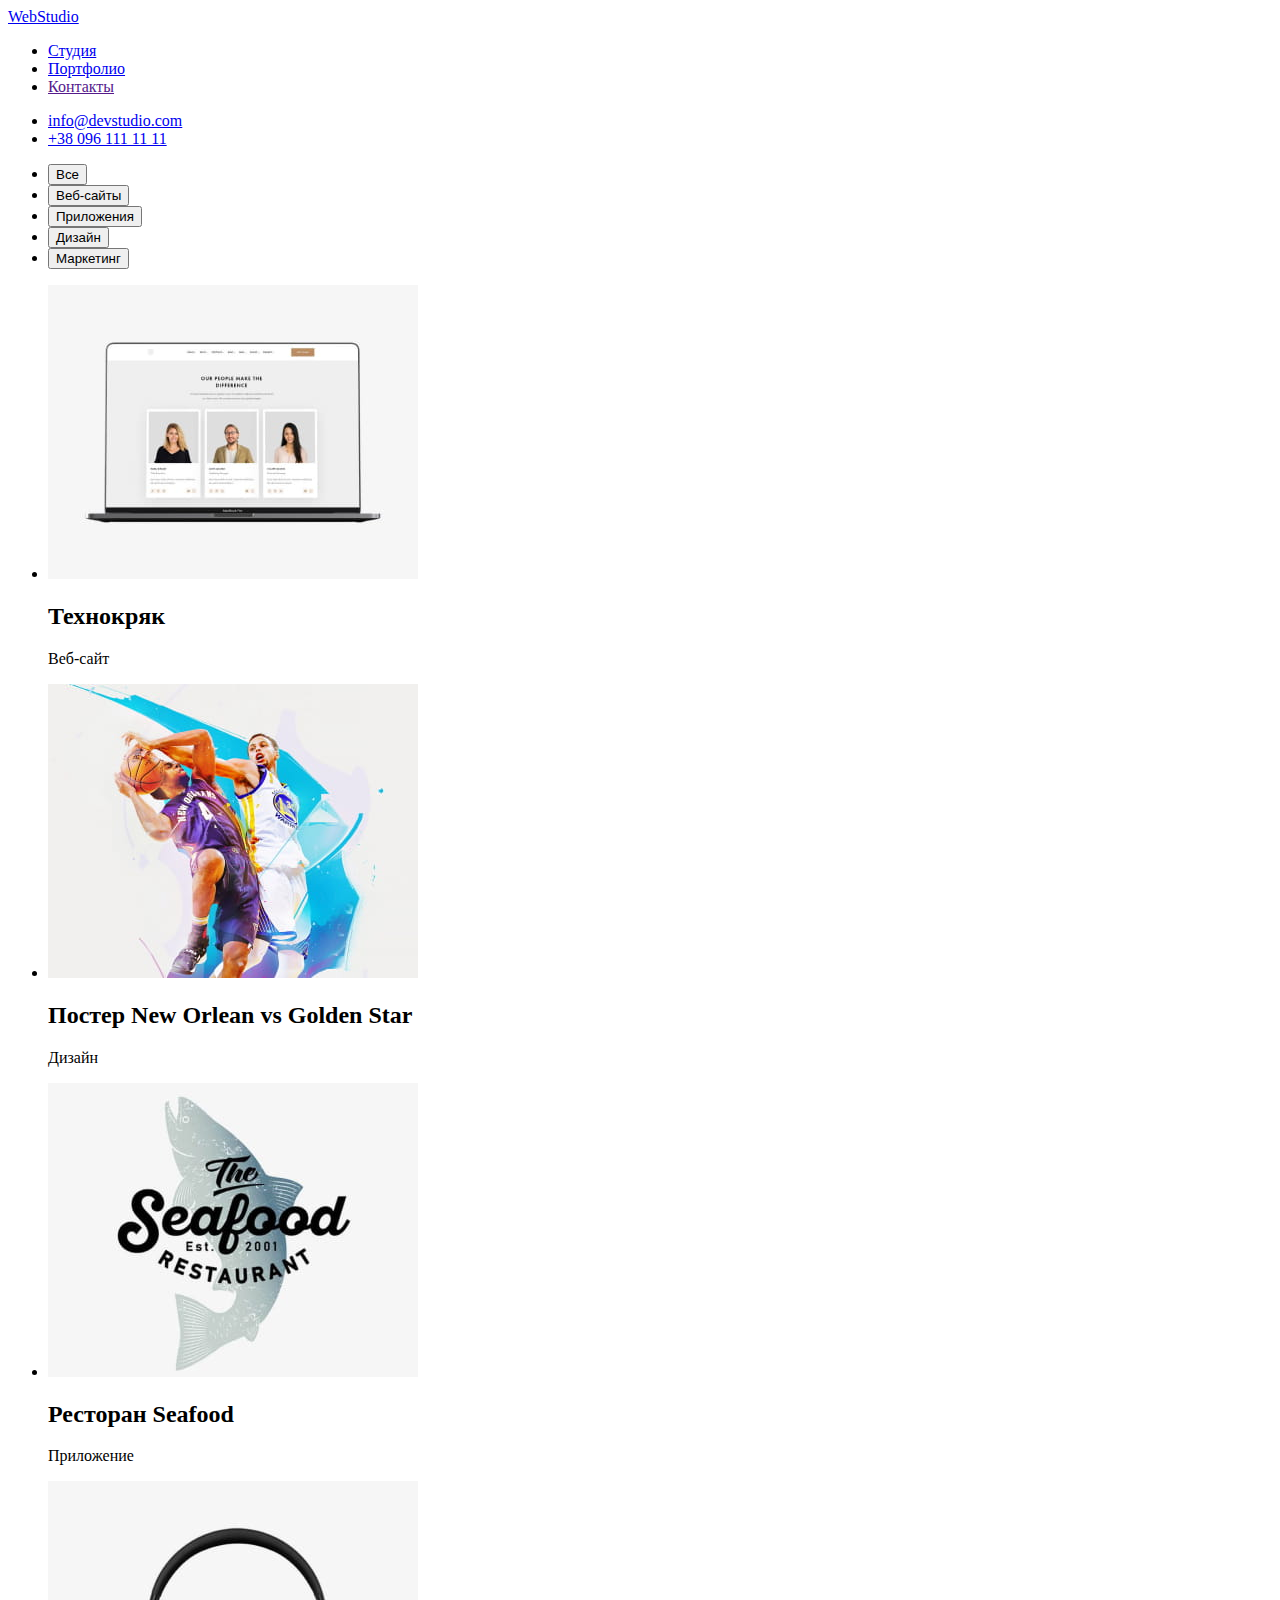
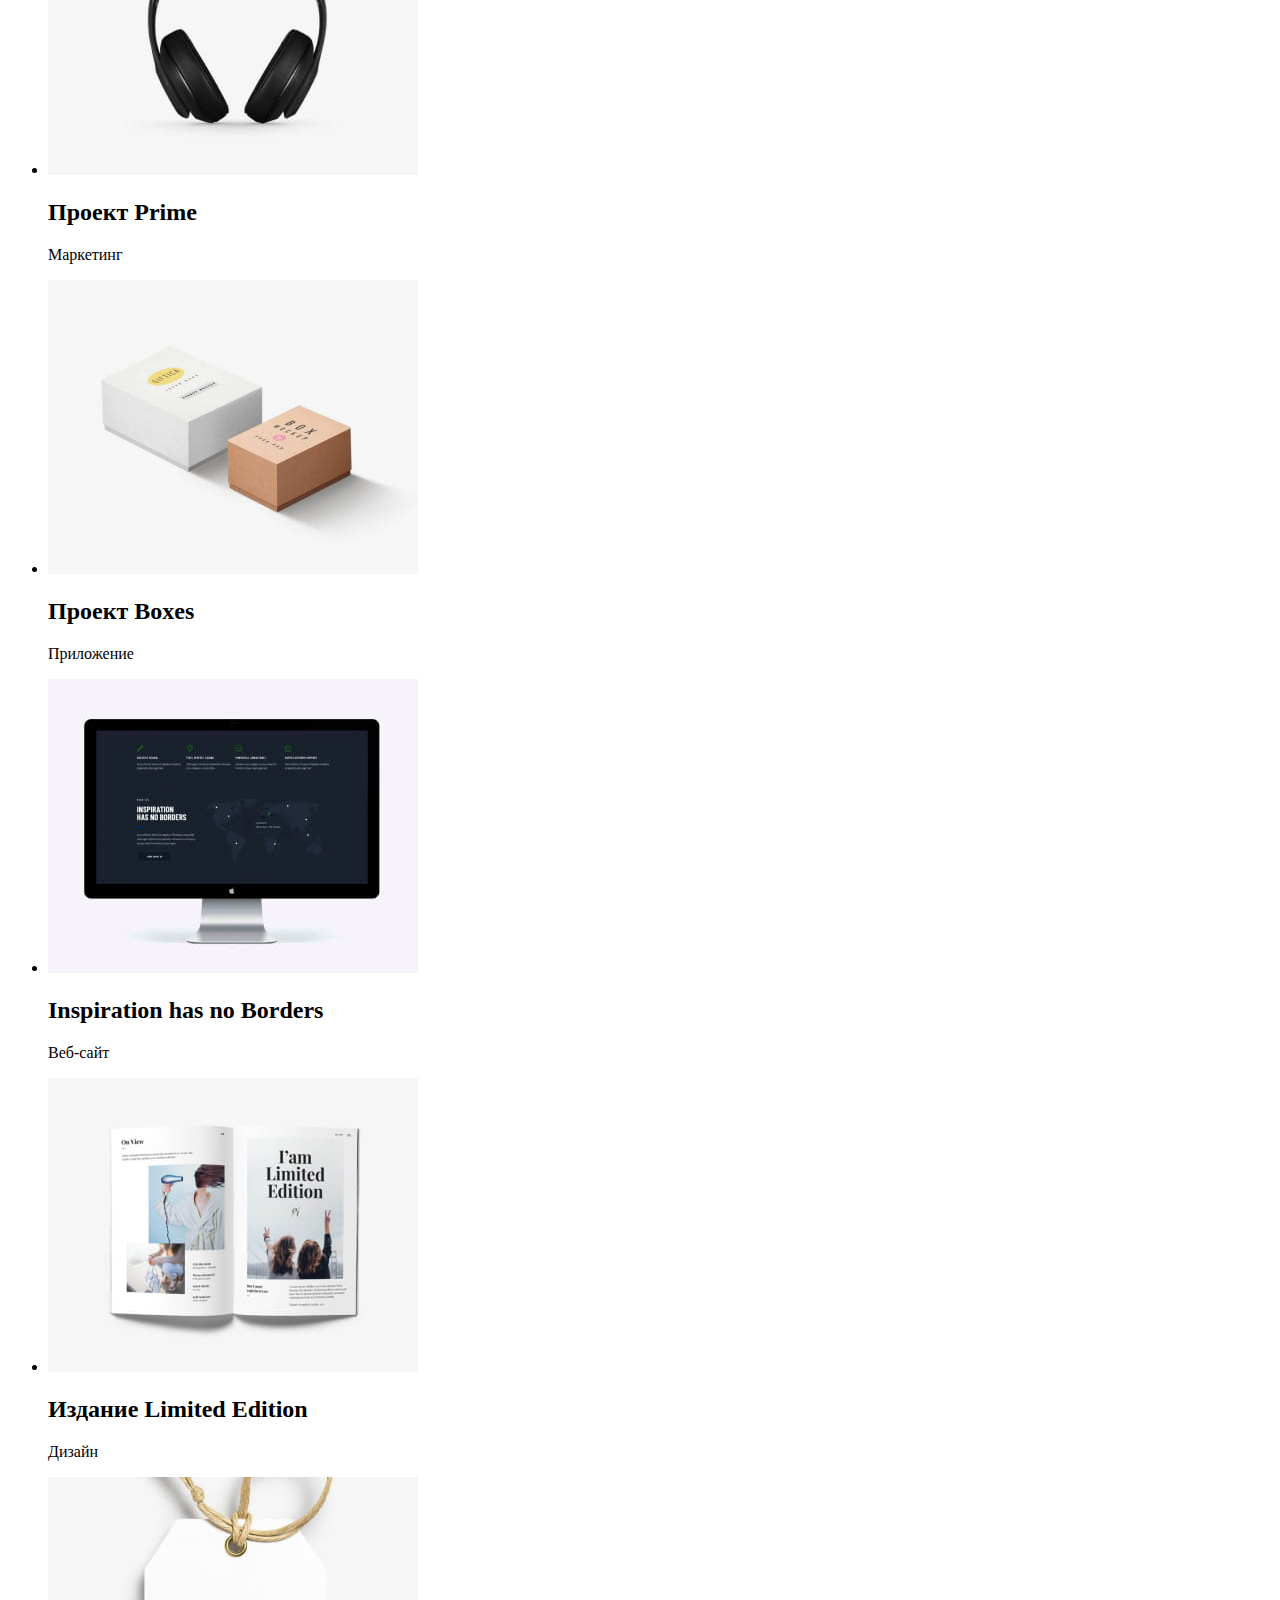
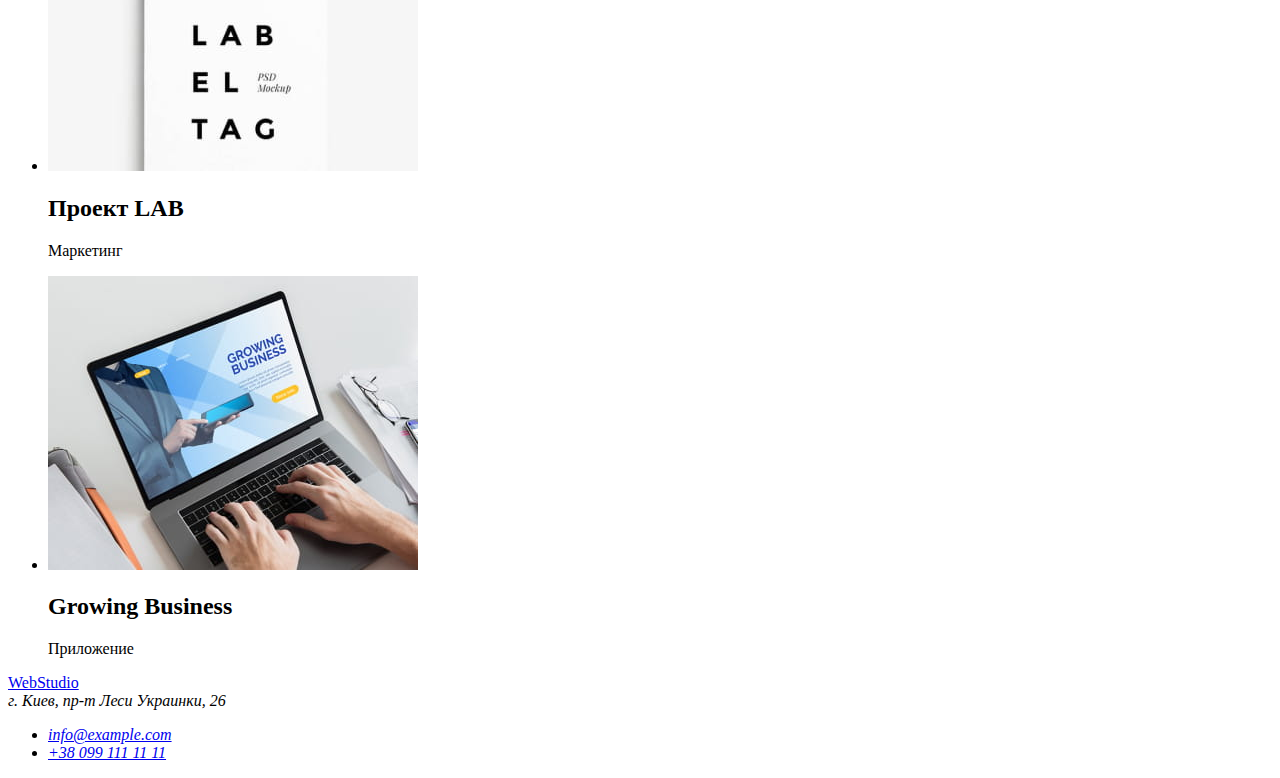
==== portfolio.html @ ddf1876d "Виконано розмітку "Портфоліо"" ====
<!DOCTYPE html>
<html lang="en">
  <head>
    <meta charset="UTF-8" />
    <meta name="viewport" content="width=device-width, initial-scale=1.0" />
    <title>Document</title>
  </head>
  <body>
    <header>
      <nav>
        <a href="/">WebStudio</a>
        <ul>
          <li><a href="index.html">Студия</a></li>
          <li><a href="portfolio.html">Портфолио</a></li>
          <li><a href="">Контакты</a></li>
        </ul>
      </nav>
      <ul>
        <li><a href="mailto:info@devstudio.com">info@devstudio.com</a></li>
        <li><a href="tel:+380961111111">+38 096 111 11 11</a></li>
      </ul>
    </header>
    <main>
      <section>
        <h1 hidden>Фильтры</h1>
        <ul>
          <li><button type="button">Все</button></li>
          <li><button type="button">Веб-сайты</button></li>
          <li><button type="button">Приложения</button></li>
          <li><button type="button">Дизайн</button></li>
          <li><button type="button">Маркетинг</button></li>
        </ul>
        <h2 hidden>Проекты</h2>
        <ul>
          <li>
            <img src="./images/portfolio/img1.jpg" alt="" width="370" />
            <h2>Технокряк</h2>
            <p>Веб-сайт</p>
          </li>
          <li>
            <img src="./images/portfolio/img2.jpg" alt="" width="370" />
            <h2>Постер New Orlean vs Golden Star</h2>
            <p>Дизайн</p>
          </li>
          <li>
            <img src="./images/portfolio/img3.jpg" alt="" width="370" />
            <h2>Ресторан Seafood</h2>
            <p>Приложение</p>
          </li>
          <li>
            <img src="./images/portfolio/img4.jpg" alt="" width="370" />
            <h2>Проект Prime</h2>
            <p>Маркетинг</p>
          </li>
          <li>
            <img src="./images/portfolio/img5.jpg" alt="" width="370" />
            <h2>Проект Boxes</h2>
            <p>Приложение</p>
          </li>
          <li>
            <img src="./images/portfolio/img6.jpg" alt="" width="370" />
            <h2>Inspiration has no Borders</h2>
            <p>Веб-сайт</p>
          </li>
          <li>
            <img src="./images/portfolio/img7.jpg" alt="" width="370" />
            <h2>Издание Limited Edition</h2>
            <p>Дизайн</p>
          </li>
          <li>
            <img src="./images/portfolio/img8.jpg" alt="" width="370" />
            <h2>Проект LAB</h2>
            <p>Маркетинг</p>
          </li>
          <li>
            <img src="./images/portfolio/img9.jpg" alt="" width="370" />
            <h2>Growing Business</h2>
            <p>Приложение</p>
          </li>
        </ul>
      </section>
    </main>
    <footer>
      <a href="/">WebStudio</a>
      <address>
        г. Киев, пр-т Леси Украинки, 26
        <ul>
          <li><a href="mailto:info@example.com">info@example.com</a></li>
          <li><a href="tel:+380991111111">+38 099 111 11 11</a></li>
        </ul>
      </address>
    </footer>
  </body>
</html>
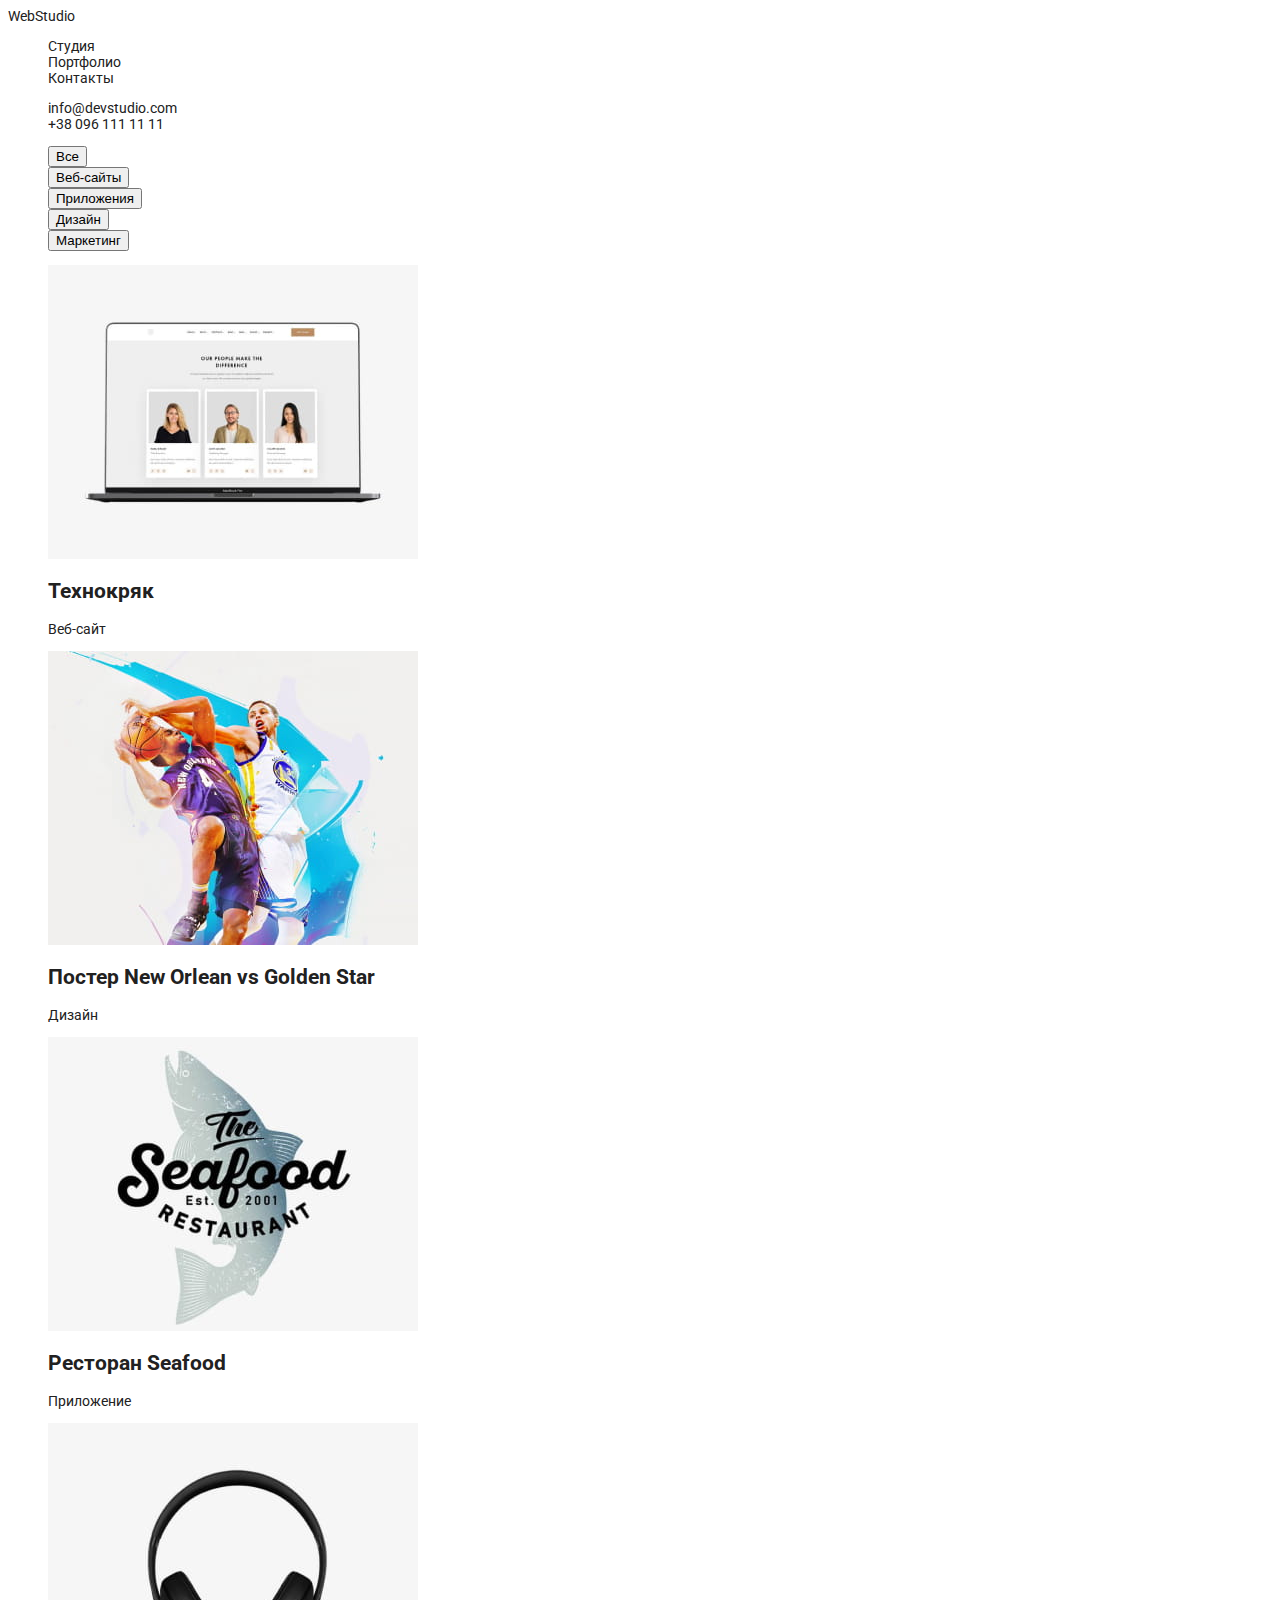
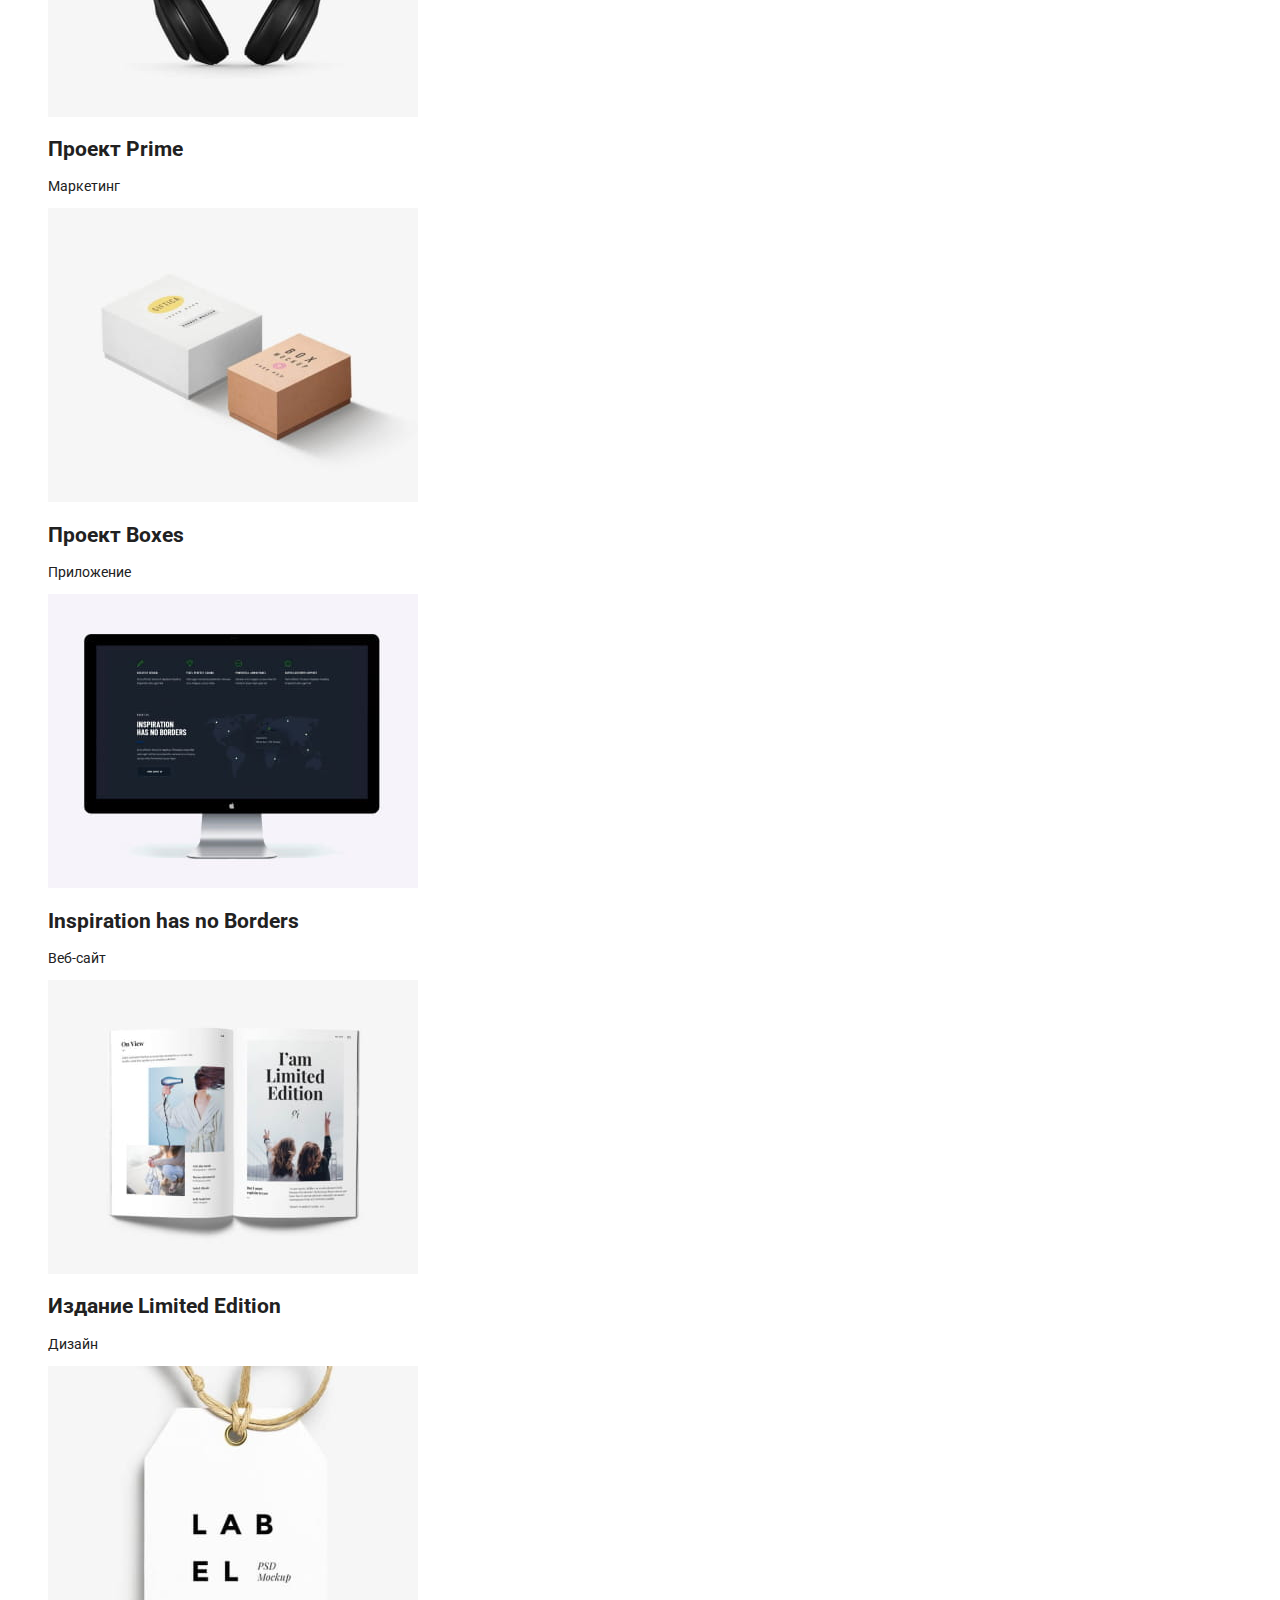
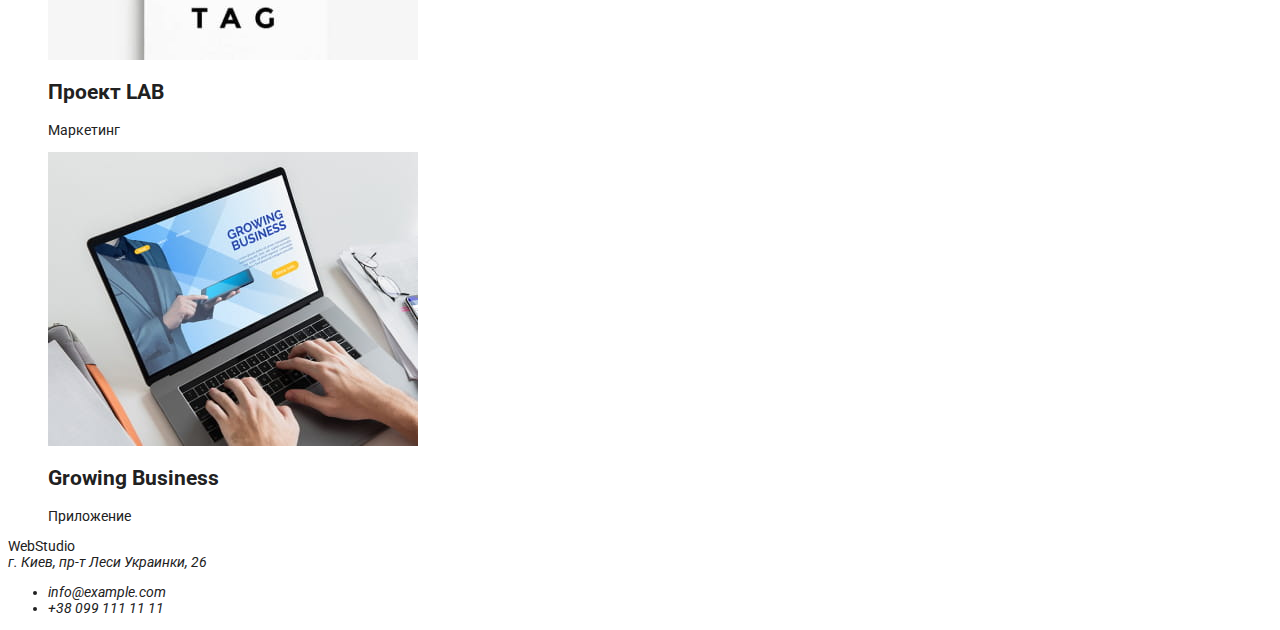
==== commit 1c6b1eb2: "Робота із css" ====
--- a/portfolio.html
+++ b/portfolio.html
@@ -1,92 +1,114 @@
 <!DOCTYPE html>
-<html lang="en">
+<html lang="ru">
   <head>
     <meta charset="UTF-8" />
     <meta name="viewport" content="width=device-width, initial-scale=1.0" />
-    <title>Document</title>
+    <title>Portfolio</title>
+    <!-- Fonts start -->
+    <link rel="preconnect" href="https://fonts.googleapis.com" />
+    <link rel="preconnect" href="https://fonts.gstatic.com" crossorigin />
+    <link
+      href="https://fonts.googleapis.com/css2?family=Raleway:wght@700&family=Roboto:wght@400;500;700;900&display=swap"
+      rel="stylesheet"
+    />
+    <!-- Fonts end -->
+    <link rel="stylesheet" href="./css/styles.css" />
   </head>
   <body>
-    <header>
-      <nav>
-        <a href="/">WebStudio</a>
-        <ul>
-          <li><a href="index.html">Студия</a></li>
-          <li><a href="portfolio.html">Портфолио</a></li>
-          <li><a href="">Контакты</a></li>
+    <!-- Header section -->
+    <header class="header">
+      <nav class="header-nav">
+        <a class="header-link link" href="/">WebStudio</a>
+        <ul class="header-list list">
+          <li class="header-item"><a class="header-link link" href="index.html">Студия</a></li>
+          <li class="header-item">
+            <a class="header-link link" href="portfolio.html">Портфолио</a>
+          </li>
+          <li class="header-item"><a class="header-link link" href="">Контакты</a></li>
         </ul>
       </nav>
-      <ul>
-        <li><a href="mailto:info@devstudio.com">info@devstudio.com</a></li>
-        <li><a href="tel:+380961111111">+38 096 111 11 11</a></li>
+      <ul class="header-contacts list">
+        <li class="header-contacts-item">
+          <a class="header-mail link" href="mailto:info@devstudio.com">info@devstudio.com</a>
+        </li>
+        <li class="header-contacts-item">
+          <a class="header-phone link" href="tel:+380961111111">+38 096 111 11 11</a>
+        </li>
       </ul>
     </header>
+    <!-- Main section -->
     <main>
-      <section>
-        <h1 hidden>Фильтры</h1>
-        <ul>
-          <li><button type="button">Все</button></li>
-          <li><button type="button">Веб-сайты</button></li>
-          <li><button type="button">Приложения</button></li>
-          <li><button type="button">Дизайн</button></li>
-          <li><button type="button">Маркетинг</button></li>
+      <section class="project">
+        <h1 class="filter-title" hidden>Фильтры</h1>
+        <ul class="filter-list list">
+          <li class="filter-item"><button class="filter-btn" type="button">Все</button></li>
+          <li class="filter-item"><button class="filter-btn" type="button">Веб-сайты</button></li>
+          <li class="filter-item"><button class="filter-btn" type="button">Приложения</button></li>
+          <li class="filter-item"><button class="filter-btn" type="button">Дизайн</button></li>
+          <li class="filter-item"><button class="filter-btn" type="button">Маркетинг</button></li>
         </ul>
-        <h2 hidden>Проекты</h2>
-        <ul>
-          <li>
-            <img src="./images/portfolio/img1.jpg" alt="" width="370" />
-            <h2>Технокряк</h2>
-            <p>Веб-сайт</p>
+        <h2 class="project-title" hidden>Проекты</h2>
+        <ul class="project-list list">
+          <li class="project-item">
+            <img class="project-img" src="./images/portfolio/img1.jpg" alt="" width="370" />
+            <h2 class="project-title">Технокряк</h2>
+            <p class="project-subtitle">Веб-сайт</p>
           </li>
-          <li>
-            <img src="./images/portfolio/img2.jpg" alt="" width="370" />
-            <h2>Постер New Orlean vs Golden Star</h2>
-            <p>Дизайн</p>
+          <li class="project-item">
+            <img class="project-img" src="./images/portfolio/img2.jpg" alt="" width="370" />
+            <h2 class="project-title">Постер New Orlean vs Golden Star</h2>
+            <p class="project-subtitle">Дизайн</p>
           </li>
-          <li>
-            <img src="./images/portfolio/img3.jpg" alt="" width="370" />
-            <h2>Ресторан Seafood</h2>
-            <p>Приложение</p>
+          <li class="project-item">
+            <img class="project-img" src="./images/portfolio/img3.jpg" alt="" width="370" />
+            <h2 class="project-title">Ресторан Seafood</h2>
+            <p class="project-subtitle">Приложение</p>
           </li>
-          <li>
-            <img src="./images/portfolio/img4.jpg" alt="" width="370" />
-            <h2>Проект Prime</h2>
-            <p>Маркетинг</p>
+          <li class="project-item">
+            <img class="project-img" src="./images/portfolio/img4.jpg" alt="" width="370" />
+            <h2 class="project-title">Проект Prime</h2>
+            <p class="project-subtitle">Маркетинг</p>
           </li>
-          <li>
-            <img src="./images/portfolio/img5.jpg" alt="" width="370" />
-            <h2>Проект Boxes</h2>
-            <p>Приложение</p>
+          <li class="project-item">
+            <img class="project-img" src="./images/portfolio/img5.jpg" alt="" width="370" />
+            <h2 class="project-title">Проект Boxes</h2>
+            <p class="project-subtitle">Приложение</p>
           </li>
-          <li>
-            <img src="./images/portfolio/img6.jpg" alt="" width="370" />
-            <h2>Inspiration has no Borders</h2>
-            <p>Веб-сайт</p>
+          <li class="project-item">
+            <img class="project-img" src="./images/portfolio/img6.jpg" alt="" width="370" />
+            <h2 class="project-title">Inspiration has no Borders</h2>
+            <p class="project-subtitle">Веб-сайт</p>
           </li>
-          <li>
-            <img src="./images/portfolio/img7.jpg" alt="" width="370" />
-            <h2>Издание Limited Edition</h2>
-            <p>Дизайн</p>
+          <li class="project-item">
+            <img class="project-img" src="./images/portfolio/img7.jpg" alt="" width="370" />
+            <h2 class="project-title">Издание Limited Edition</h2>
+            <p class="project-subtitle">Дизайн</p>
           </li>
-          <li>
-            <img src="./images/portfolio/img8.jpg" alt="" width="370" />
-            <h2>Проект LAB</h2>
-            <p>Маркетинг</p>
+          <li class="project-item">
+            <img class="project-img" src="./images/portfolio/img8.jpg" alt="" width="370" />
+            <h2 class="project-title">Проект LAB</h2>
+            <p class="project-subtitle">Маркетинг</p>
           </li>
-          <li>
-            <img src="./images/portfolio/img9.jpg" alt="" width="370" />
-            <h2>Growing Business</h2>
-            <p>Приложение</p>
+          <li class="project-item">
+            <img class="project-img" src="./images/portfolio/img9.jpg" alt="" width="370" />
+            <h2 class="project-title">Growing Business</h2>
+            <p class="project-subtitle">Приложение</p>
           </li>
         </ul>
       </section>
     </main>
-    <footer>
-      <a href="/">WebStudio</a>
-      <address>
+    <!-- Footer section -->
+    <footer class="footer">
+      <a class="footer-link link" href="/">WebStudio</a>
+      <address class="footer-address">
         г. Киев, пр-т Леси Украинки, 26
-        <ul>
-          <li><a href="mailto:info@example.com">info@example.com</a></li>
-          <li><a href="tel:+380991111111">+38 099 111 11 11</a></li>
+        <ul class="footer-list">
+          <li class="footer-item">
+            <a class="footer-mail link" href="mailto:info@example.com">info@example.com</a>
+          </li>
+          <li class="footer-item">
+            <a class="footer-phone link" href="tel:+380991111111">+38 099 111 11 11</a>
+          </li>
         </ul>
       </address>
     </footer>
--- a/css/styles.css
+++ b/css/styles.css
@@ -0,0 +1,25 @@
+:root {
+    /* fonts */
+    --main-font: 'Roboto', sans-serif;
+    --second-font: 'Raleway', sans-serif;
+    /* text colors */
+    --main-txt-cl: #212121;
+    /* bg colors */
+    /* others */
+}
+
+body {
+    font-family: var(--main-font);
+    color: var(--main-txt-cl);
+    font-size: 14px;
+}
+/* reset styles */
+.link {
+text-decoration: none;
+color: currentColor;
+}
+.list {
+list-style: none;
+}
+
+/* Header secthion */
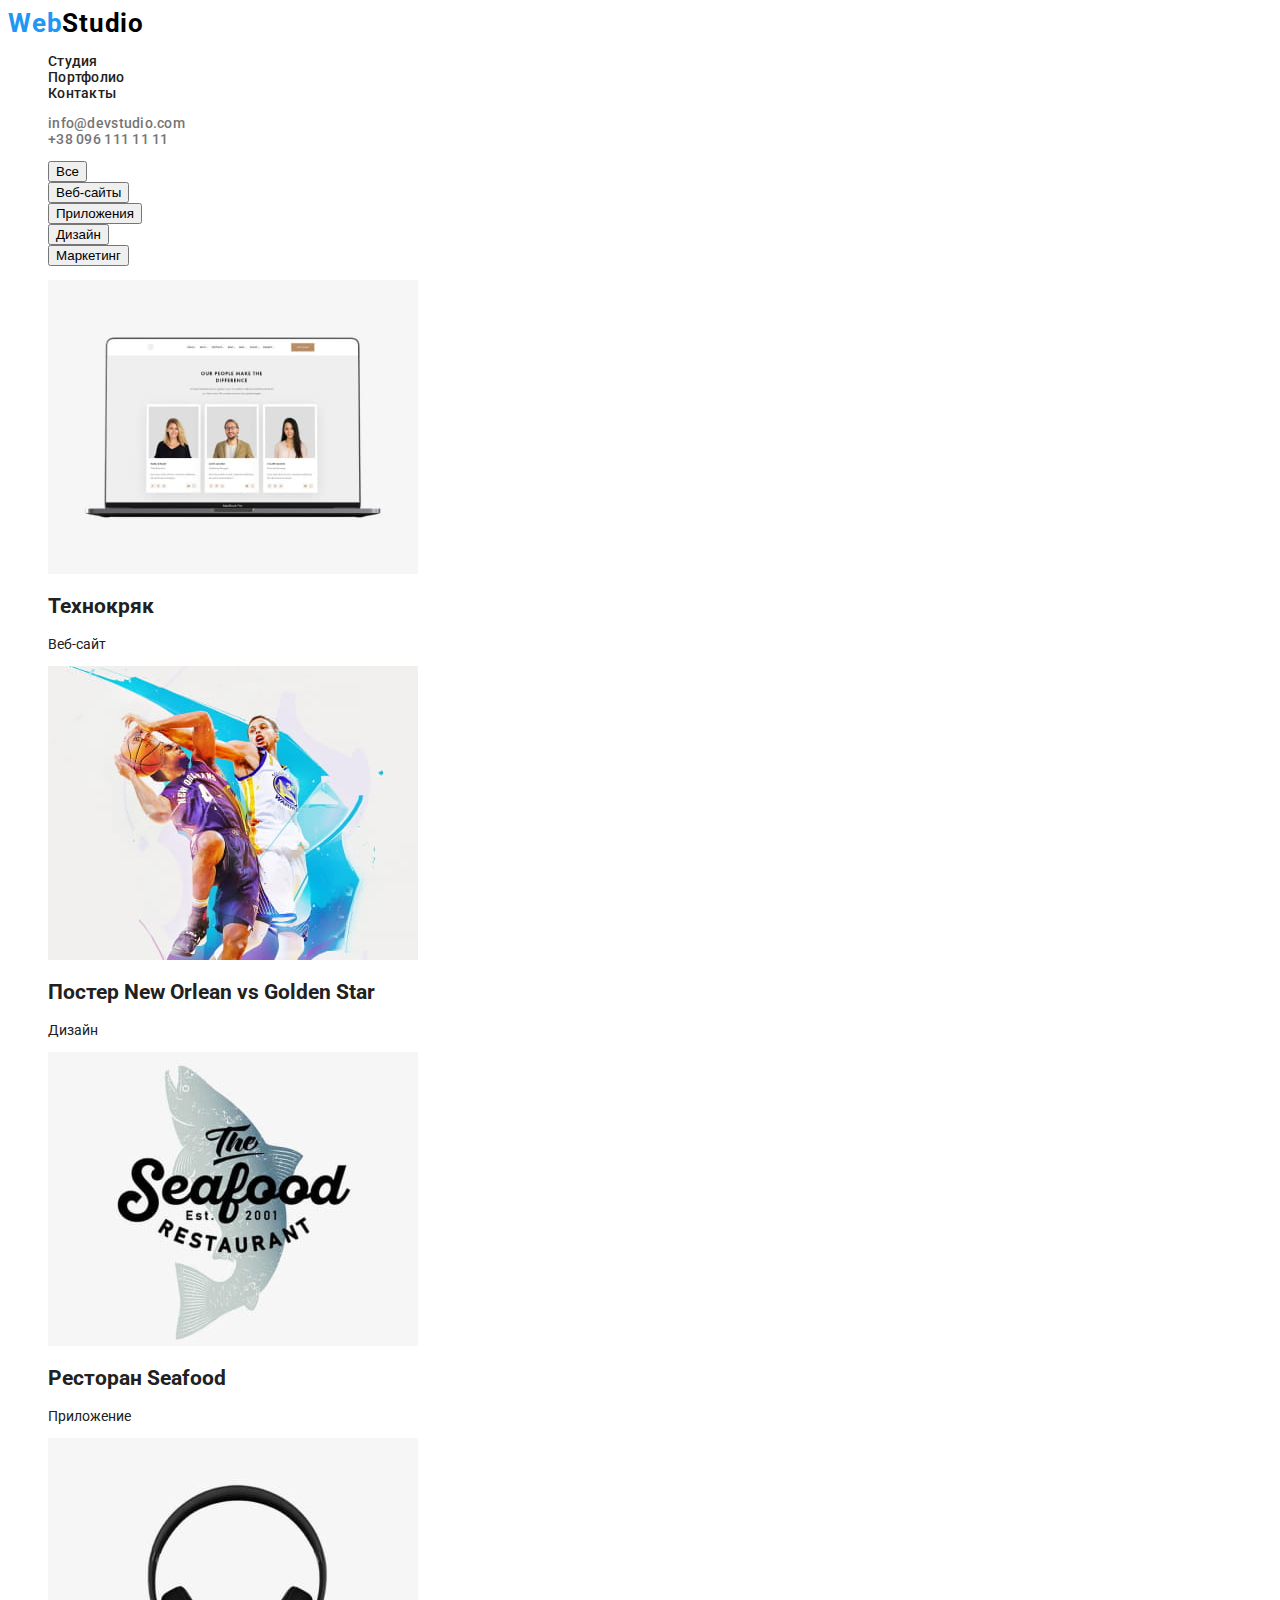
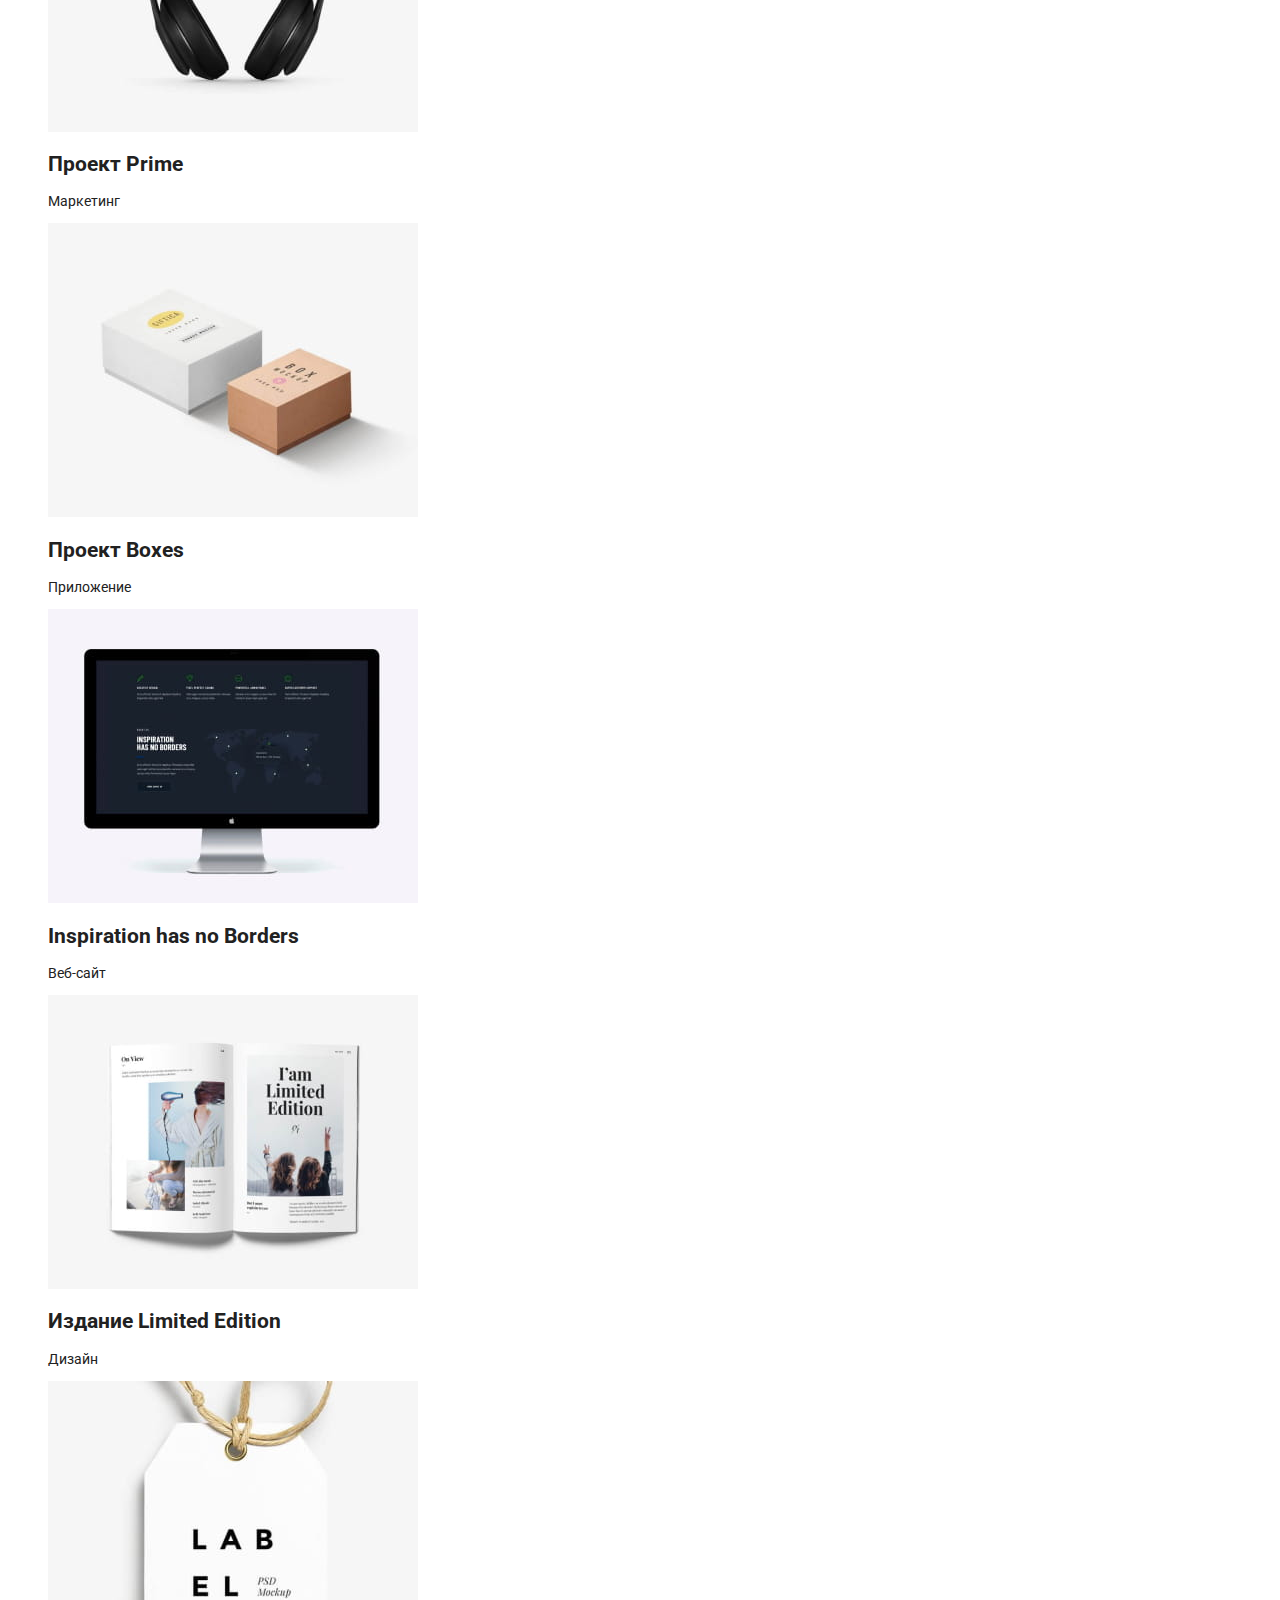
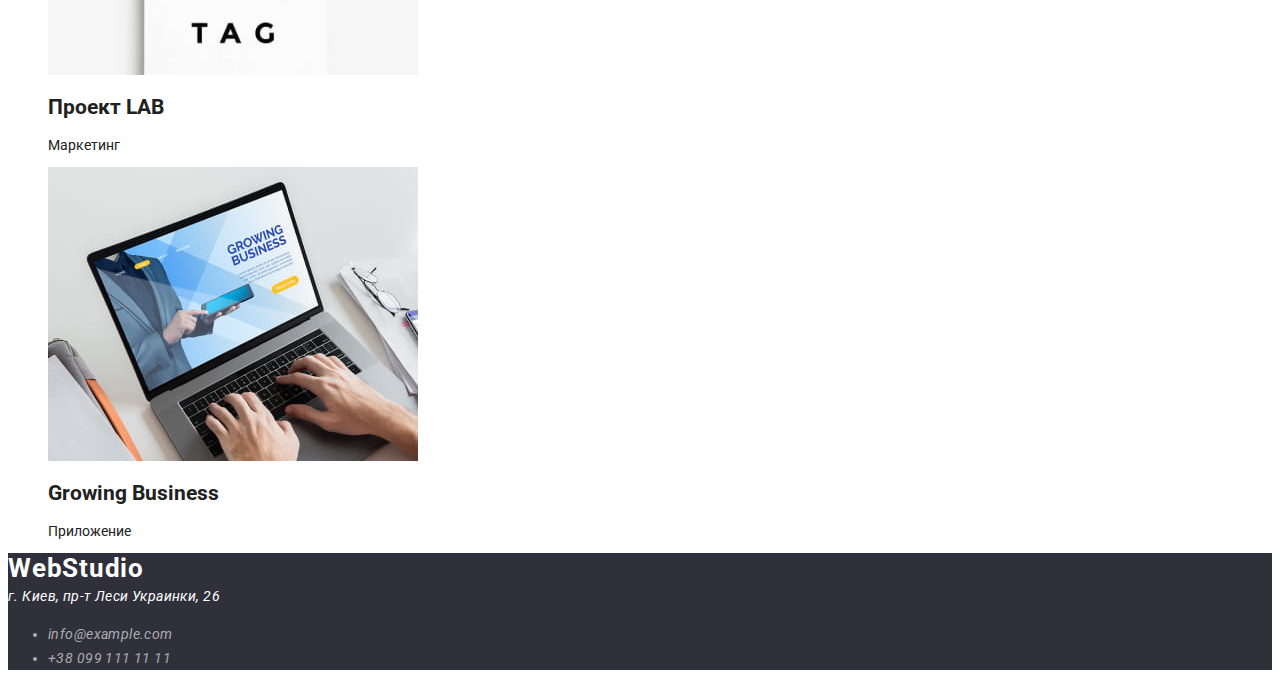
==== commit 002275da: "Початок оформлення css" ====
--- a/portfolio.html
+++ b/portfolio.html
@@ -17,14 +17,14 @@
   <body>
     <!-- Header section -->
     <header class="header">
-      <nav class="header-nav">
-        <a class="header-link link" href="/">WebStudio</a>
-        <ul class="header-list list">
-          <li class="header-item"><a class="header-link link" href="index.html">Студия</a></li>
-          <li class="header-item">
-            <a class="header-link link" href="portfolio.html">Портфолио</a>
+      <nav class="nav">
+        <a class="nav-header-link link" href="/"> <span class="accent">Web</span>Studio</a>
+        <ul class="nav-list list">
+          <li class="nav-item"><a class="nav-link link" href="index.html">Студия</a></li>
+          <li class="nav-item">
+            <a class="nav-link link" href="portfolio.html">Портфолио</a>
           </li>
-          <li class="header-item"><a class="header-link link" href="">Контакты</a></li>
+          <li class="nav-item"><a class="nav-link link" href="">Контакты</a></li>
         </ul>
       </nav>
       <ul class="header-contacts list">
--- a/css/styles.css
+++ b/css/styles.css
@@ -1,25 +1,184 @@
 :root {
-    /* fonts */
-    --main-font: 'Roboto', sans-serif;
-    --second-font: 'Raleway', sans-serif;
-    /* text colors */
-    --main-txt-cl: #212121;
-    /* bg colors */
-    /* others */
+  /* fonts */
+  --main-font: 'Roboto', sans-serif;
+  --second-font: 'Raleway', sans-serif;
+  /* text colors */
+  --main-txt-cl: #212121;
+  --accent-txt-cl: #2196f3;
+  --txt-cl: #757575
+  /* bg colors */
+  --bg-cl: #2F303A;
+  /* others */
 }
 
 body {
-    font-family: var(--main-font);
-    color: var(--main-txt-cl);
-    font-size: 14px;
+  font-family: var(--main-font);
+  color: var(--main-txt-cl);
+  font-size: 14px;
 }
+
 /* reset styles */
 .link {
-text-decoration: none;
-color: currentColor;
+  text-decoration: none;
+  color: currentColor;
 }
+
 .list {
-list-style: none;
+  list-style: none;
 }
 
 /* Header secthion */
+.nav-header-link {
+  font-weight: 700;
+  font-size: 26px;
+  line-height: calc(31 / 26);
+  letter-spacing: 0.03em;
+  color: #000000;
+}
+
+.accent {
+  color: var(--accent-txt-cl);
+}
+
+.nav-item {
+  font-weight: 500;
+  font-size: 14px;
+  line-height: calc(16 / 14);
+  letter-spacing: 0.02em;
+  color: #212121;
+}
+
+.nav-item:hover,
+.nav-item:focus,
+.header-contacts-item:hover,
+.header-contacts-item:focus {
+  color: var(--accent-txt-cl);
+}
+
+.header-contacts-item {
+  font-weight: 500;
+  font-size: 14px;
+  line-height: calc(16 / 14);
+  letter-spacing: 0.02em;
+  color: #757575;
+}
+
+/* Hero section */
+.hero {
+  background-color: var(--bg-cl);
+}
+
+.hero-title {
+  font-weight: 900;
+  font-size: 44px;
+  line-height: calc(60 / 44);
+  text-align: center;
+  letter-spacing: 0.06em;
+  text-transform: uppercase;
+  color: #ffffff;
+}
+
+.hero-btn {
+  font-family: inherit;
+  cursor: pointer;
+  font-weight: 700;
+  font-size: 16px;
+  line-height: calc(30 / 16);
+  display: flex;
+  align-items: center;
+  text-align: center;
+  letter-spacing: 0.06em;
+  color: #ffffff;
+  background: var(--accent-txt-cl);
+  box-shadow: 0px 4px 4px rgba(0, 0, 0, 0.15);
+  border-radius: 4px;
+}
+
+/* About section */
+.about.title {
+  font-weight: 700;
+  font-size: 14px;
+  line-height: calc(16 / 14);
+  letter-spacing: 0.03em;
+  text-transform: uppercase;
+  color: #212121;
+}
+
+.about.subtitle {
+  font-weight: 400;
+  font-size: 14px;
+  line-height: calc(24 / 14);
+  letter-spacing: 0.03em;
+  color: #757575;
+}
+
+/* Work section */
+.work-title {
+  font-weight: 700;
+  font-size: 36px;
+  line-height: calc(42 / 36);
+  text-align: center;
+  letter-spacing: 0.03em;
+  color: #212121;
+}
+
+/* Team section */
+.team {
+  background: #F5F4FA;
+}
+
+.team-main-title {
+  font-weight: 700;
+  font-size: 36px;
+  line-height: calc(42 / 36);
+  text-align: center;
+  letter-spacing: 0.03em;
+  color: #212121;
+}
+
+.team-title {
+font-weight: 500;
+font-size: 16px;
+line-height: calc(19 / 16);
+text-align: center;
+letter-spacing: 0.03em;
+color: var(--main-txt-cl);
+}
+
+.team-subtitle {
+font-weight: 400;
+font-size: 16px;
+line-height: calc(19 / 16);
+text-align: center;
+letter-spacing: 0.03em;
+color: var(--txt-cl);
+}
+
+/* Footer */
+.footer {
+    background-color: #2F303A;
+}
+
+.footer-link {
+font-weight: 700;
+font-size: 26px;
+line-height: calc(31 / 26);
+letter-spacing: 0.03em;
+color: #FFFFFF;
+}
+
+.accent {
+    color: var(--accent-txt-cl);
+  }
+
+.footer-address {
+font-weight: 400;
+font-size: 14px;
+line-height: calc(24 / 14);
+letter-spacing: 0.03em;
+color: #FFFFFF;
+}
+
+.footer-item {
+    color: rgba(255, 255, 255, 0.6);
+}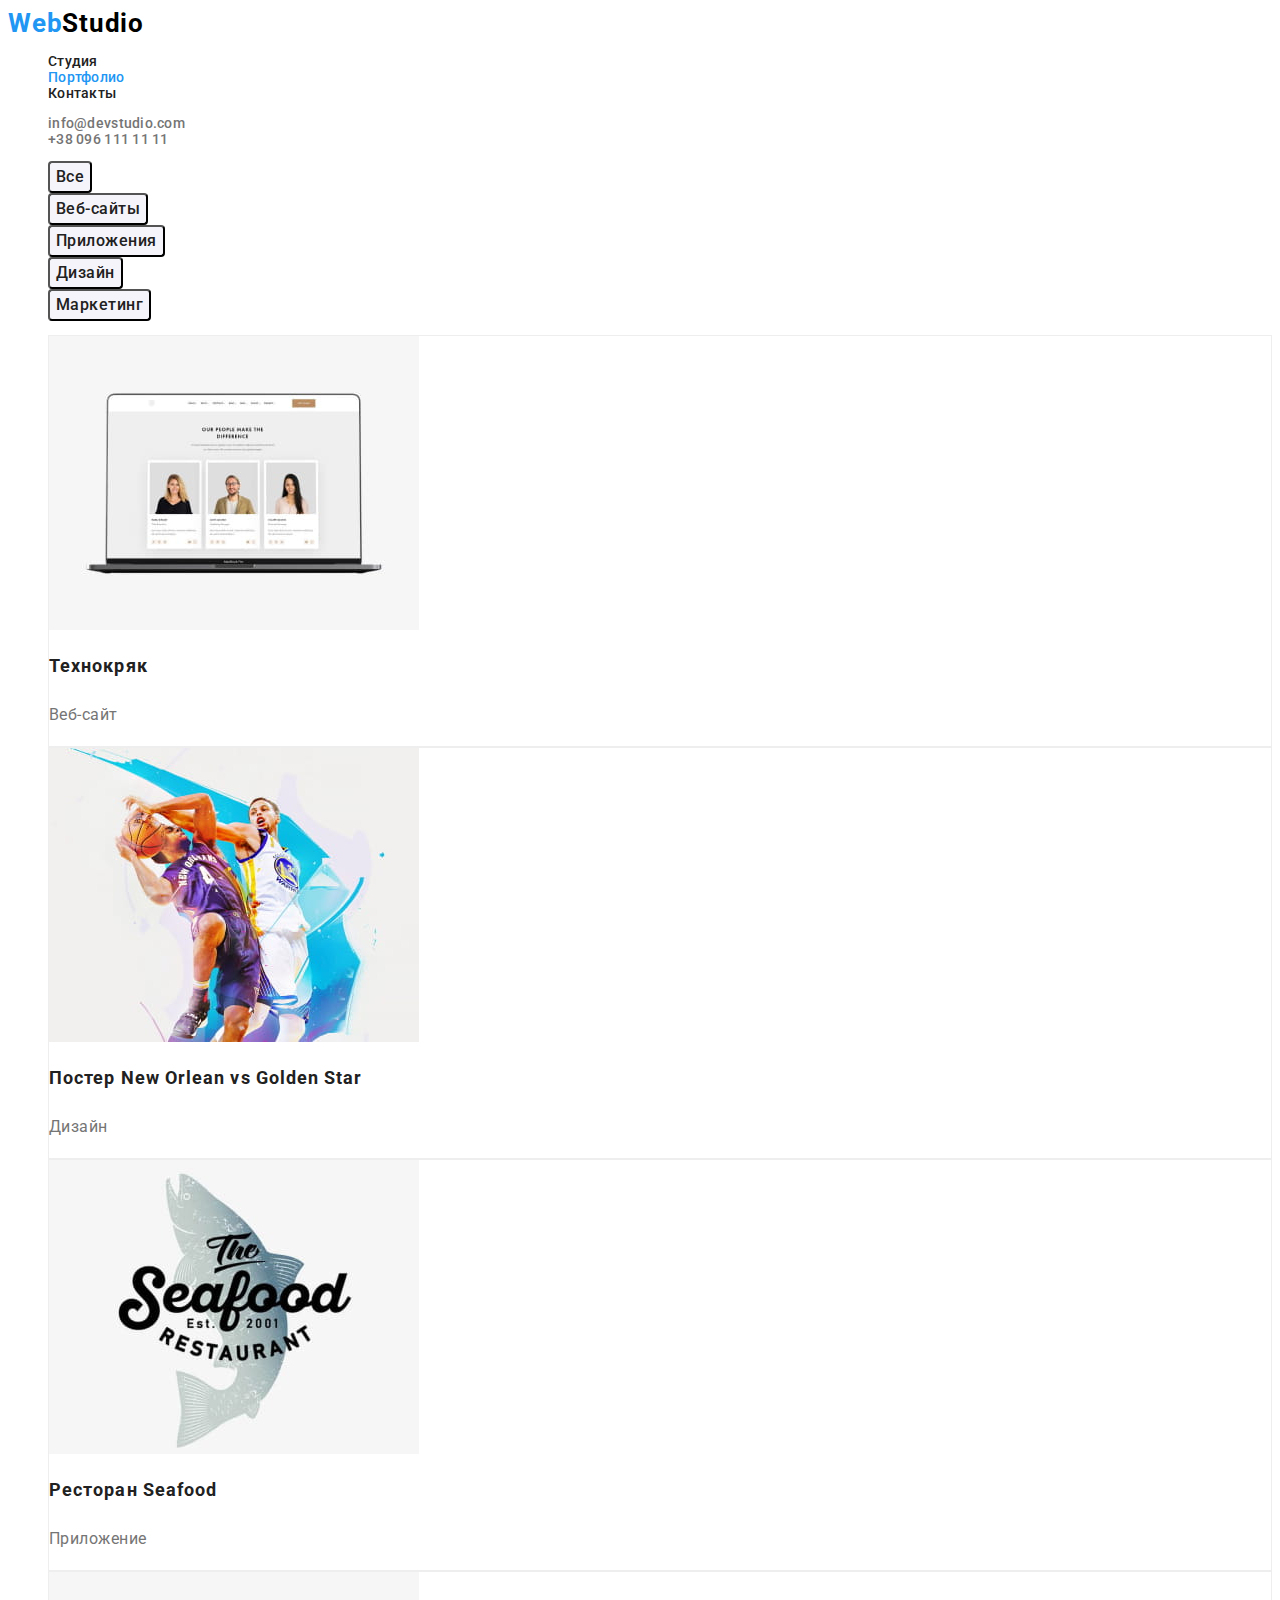
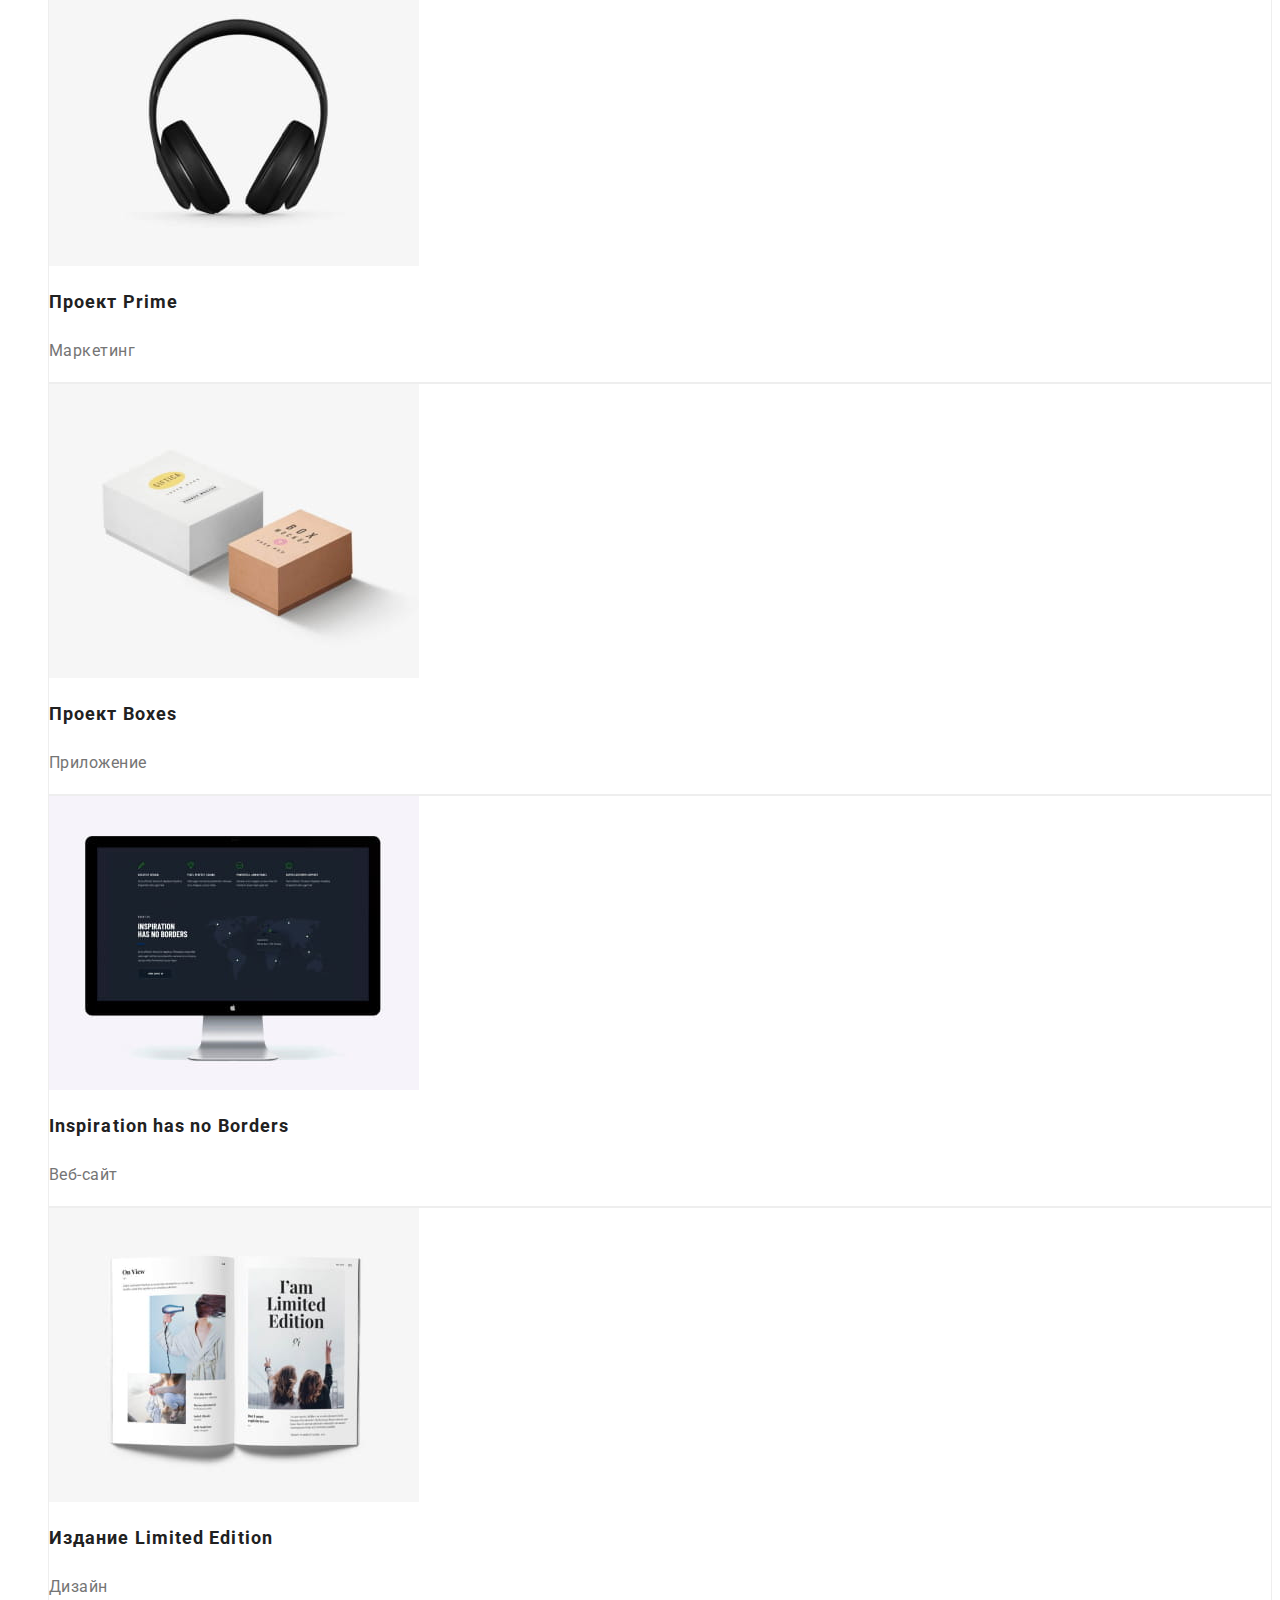
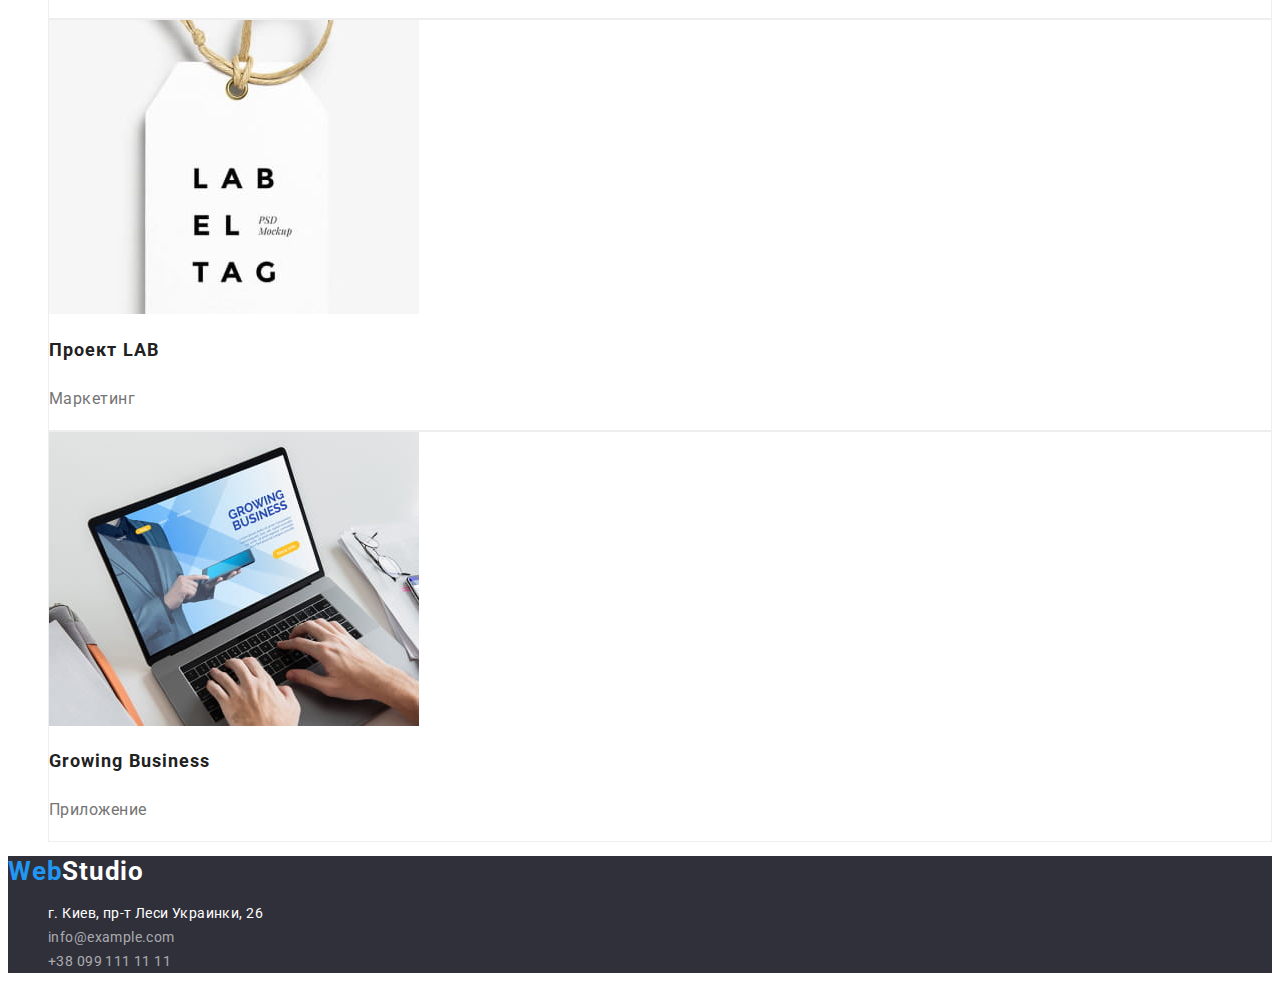
==== commit 45bd3c74: "Виконано css оформлення" ====
--- a/portfolio.html
+++ b/portfolio.html
@@ -22,7 +22,7 @@
         <ul class="nav-list list">
           <li class="nav-item"><a class="nav-link link" href="index.html">Студия</a></li>
           <li class="nav-item">
-            <a class="nav-link link" href="portfolio.html">Портфолио</a>
+            <a class="nav-link nav-link-current link" href="portfolio.html">Портфолио</a>
           </li>
           <li class="nav-item"><a class="nav-link link" href="">Контакты</a></li>
         </ul>
@@ -39,6 +39,7 @@
     <!-- Main section -->
     <main>
       <section class="project">
+        <!-- Filter list -->
         <h1 class="filter-title" hidden>Фильтры</h1>
         <ul class="filter-list list">
           <li class="filter-item"><button class="filter-btn" type="button">Все</button></li>
@@ -47,6 +48,7 @@
           <li class="filter-item"><button class="filter-btn" type="button">Дизайн</button></li>
           <li class="filter-item"><button class="filter-btn" type="button">Маркетинг</button></li>
         </ul>
+        <!-- Project list -->
         <h2 class="project-title" hidden>Проекты</h2>
         <ul class="project-list list">
           <li class="project-item">
@@ -99,10 +101,18 @@
     </main>
     <!-- Footer section -->
     <footer class="footer">
-      <a class="footer-link link" href="/">WebStudio</a>
+      <a class="footer-link link" href="/"> <span class="accent">Web</span>Studio</a>
       <address class="footer-address">
-        г. Киев, пр-т Леси Украинки, 26
-        <ul class="footer-list">
+        <ul class="footer-list list">
+          <li class="footer-item">
+            <a
+              class="footer-address link"
+              href="https://goo.gl/maps/7AjtGLia5J56pAEz8"
+              target="_blank"
+              rel="noreferrer noopener"
+              >г. Киев, пр-т Леси Украинки, 26</a
+            >
+          </li>
           <li class="footer-item">
             <a class="footer-mail link" href="mailto:info@example.com">info@example.com</a>
           </li>
--- a/css/styles.css
+++ b/css/styles.css
@@ -4,11 +4,14 @@
   --second-font: 'Raleway', sans-serif;
   /* text colors */
   --main-txt-cl: #212121;
+  --second-cl: #ffffff;
   --accent-txt-cl: #2196f3;
-  --txt-cl: #757575
+  --txt-cl: #757575;
+  --header-txt-cl: #000000;
   /* bg colors */
-  --bg-cl: #2F303A;
-  /* others */
+  --bg-cl: #2f303a;
+  --item-bg-cl: #eeeeee;
+  --bg-btn-cl: #f5f4fa;
 }
 
 body {
@@ -33,7 +36,7 @@
   font-size: 26px;
   line-height: calc(31 / 26);
   letter-spacing: 0.03em;
-  color: #000000;
+  color: var(--header-txt-cl);
 }
 
 .accent {
@@ -45,7 +48,11 @@
   font-size: 14px;
   line-height: calc(16 / 14);
   letter-spacing: 0.02em;
-  color: #212121;
+  color: var(--main-txt-cl);
+}
+
+.nav-link-current {
+  color: var(--accent-txt-cl);
 }
 
 .nav-item:hover,
@@ -60,7 +67,7 @@
   font-size: 14px;
   line-height: calc(16 / 14);
   letter-spacing: 0.02em;
-  color: #757575;
+  color: var(--txt-cl);
 }
 
 /* Hero section */
@@ -75,7 +82,7 @@
   text-align: center;
   letter-spacing: 0.06em;
   text-transform: uppercase;
-  color: #ffffff;
+  color: var(--second-cl);
 }
 
 .hero-btn {
@@ -89,7 +96,11 @@
   text-align: center;
   letter-spacing: 0.06em;
   color: #ffffff;
-  background: var(--accent-txt-cl);
+  background: #2196f3;
+}
+
+.hero-btn:hover,
+.hero-btn:focus {
   box-shadow: 0px 4px 4px rgba(0, 0, 0, 0.15);
   border-radius: 4px;
 }
@@ -101,7 +112,7 @@
   line-height: calc(16 / 14);
   letter-spacing: 0.03em;
   text-transform: uppercase;
-  color: #212121;
+  color: var(--main-txt-cl);
 }
 
 .about.subtitle {
@@ -109,7 +120,7 @@
   font-size: 14px;
   line-height: calc(24 / 14);
   letter-spacing: 0.03em;
-  color: #757575;
+  color: var(--txt-cl);
 }
 
 /* Work section */
@@ -119,12 +130,12 @@
   line-height: calc(42 / 36);
   text-align: center;
   letter-spacing: 0.03em;
-  color: #212121;
+  color: var(--main-txt-cl);
 }
 
 /* Team section */
 .team {
-  background: #F5F4FA;
+  background: #f5f4fa;
 }
 
 .team-main-title {
@@ -133,52 +144,112 @@
   line-height: calc(42 / 36);
   text-align: center;
   letter-spacing: 0.03em;
-  color: #212121;
+  color: var(--main-txt-cl);
 }
 
 .team-title {
-font-weight: 500;
-font-size: 16px;
-line-height: calc(19 / 16);
-text-align: center;
-letter-spacing: 0.03em;
-color: var(--main-txt-cl);
+  font-weight: 500;
+  font-size: 16px;
+  line-height: calc(19 / 16);
+  text-align: center;
+  letter-spacing: 0.03em;
+  color: var(--main-txt-cl);
 }
 
 .team-subtitle {
-font-weight: 400;
-font-size: 16px;
-line-height: calc(19 / 16);
-text-align: center;
-letter-spacing: 0.03em;
-color: var(--txt-cl);
+  font-weight: 400;
+  font-size: 16px;
+  line-height: calc(19 / 16);
+  text-align: center;
+  letter-spacing: 0.03em;
+  color: var(--txt-cl);
+}
+
+.team-item {
+  background: var(--second-cl);
+  box-shadow: 0px 1px 3px rgba(0, 0, 0, 0.12), 0px 1px 1px rgba(0, 0, 0, 0.14),
+    0px 2px 1px rgba(0, 0, 0, 0.2);
+  border-radius: 0px 0px 4px 4px;
+}
+
+/* Filter list */
+.filter-btn {
+  font-family: inherit;
+  cursor: pointer;
+  font-weight: 500;
+  font-size: 16px;
+  line-height: calc(26 / 16);
+  text-align: center;
+  letter-spacing: 0.03em;
+  color: var(--main-font);
+  background: var(--bg-btn-cl);
+  border-radius: 4px;
+}
+
+.filter-btn:hover,
+.filter-btn:focus {
+  color: var(--second-cl);
+  background: #2196f3;
+  box-shadow: 0px 3px 1px rgba(0, 0, 0, 0.1), 0px 1px 2px rgba(0, 0, 0, 0.08),
+    0px 2px 2px rgba(0, 0, 0, 0.12);
+  border-radius: 4px;
+}
+
+/* Project list */
+.project-title {
+  font-weight: 700;
+  font-size: 18px;
+  line-height: calc(36 / 18);
+  letter-spacing: 0.06em;
+  color: var(--main-txt-cl);
+}
+
+.project-subtitle {
+  font-weight: 400;
+  font-size: 16px;
+  line-height: calc(30 / 16);
+  letter-spacing: 0.03em;
+  color: var(--txt-cl);
+}
+
+.project-item {
+  box-sizing: border-box;
+  border: 1px solid var(--item-bg-cl);
 }
 
 /* Footer */
 .footer {
-    background-color: #2F303A;
+  background-color: var(--bg-cl);
 }
 
 .footer-link {
-font-weight: 700;
-font-size: 26px;
-line-height: calc(31 / 26);
-letter-spacing: 0.03em;
-color: #FFFFFF;
+  font-weight: 700;
+  font-size: 26px;
+  line-height: calc(31 / 26);
+  letter-spacing: 0.03em;
+  color: var(--second-cl);
 }
 
 .accent {
-    color: var(--accent-txt-cl);
-  }
+  color: var(--accent-txt-cl);
+}
 
 .footer-address {
-font-weight: 400;
-font-size: 14px;
-line-height: calc(24 / 14);
-letter-spacing: 0.03em;
-color: #FFFFFF;
+  font-style: inherit;
+  font-weight: 400;
+  font-size: 14px;
+  line-height: calc(24 / 14);
+  letter-spacing: 0.03em;
+  color: var(--second-cl);
 }
 
 .footer-item {
-    color: rgba(255, 255, 255, 0.6);
-}+  color: rgba(255, 255, 255, 0.6);
+}
+
+.footer-address:hover,
+.footer-address:focus,
+.footer-item:hover,
+.footer-item:focus {
+  color: var(--accent-txt-cl);
+}
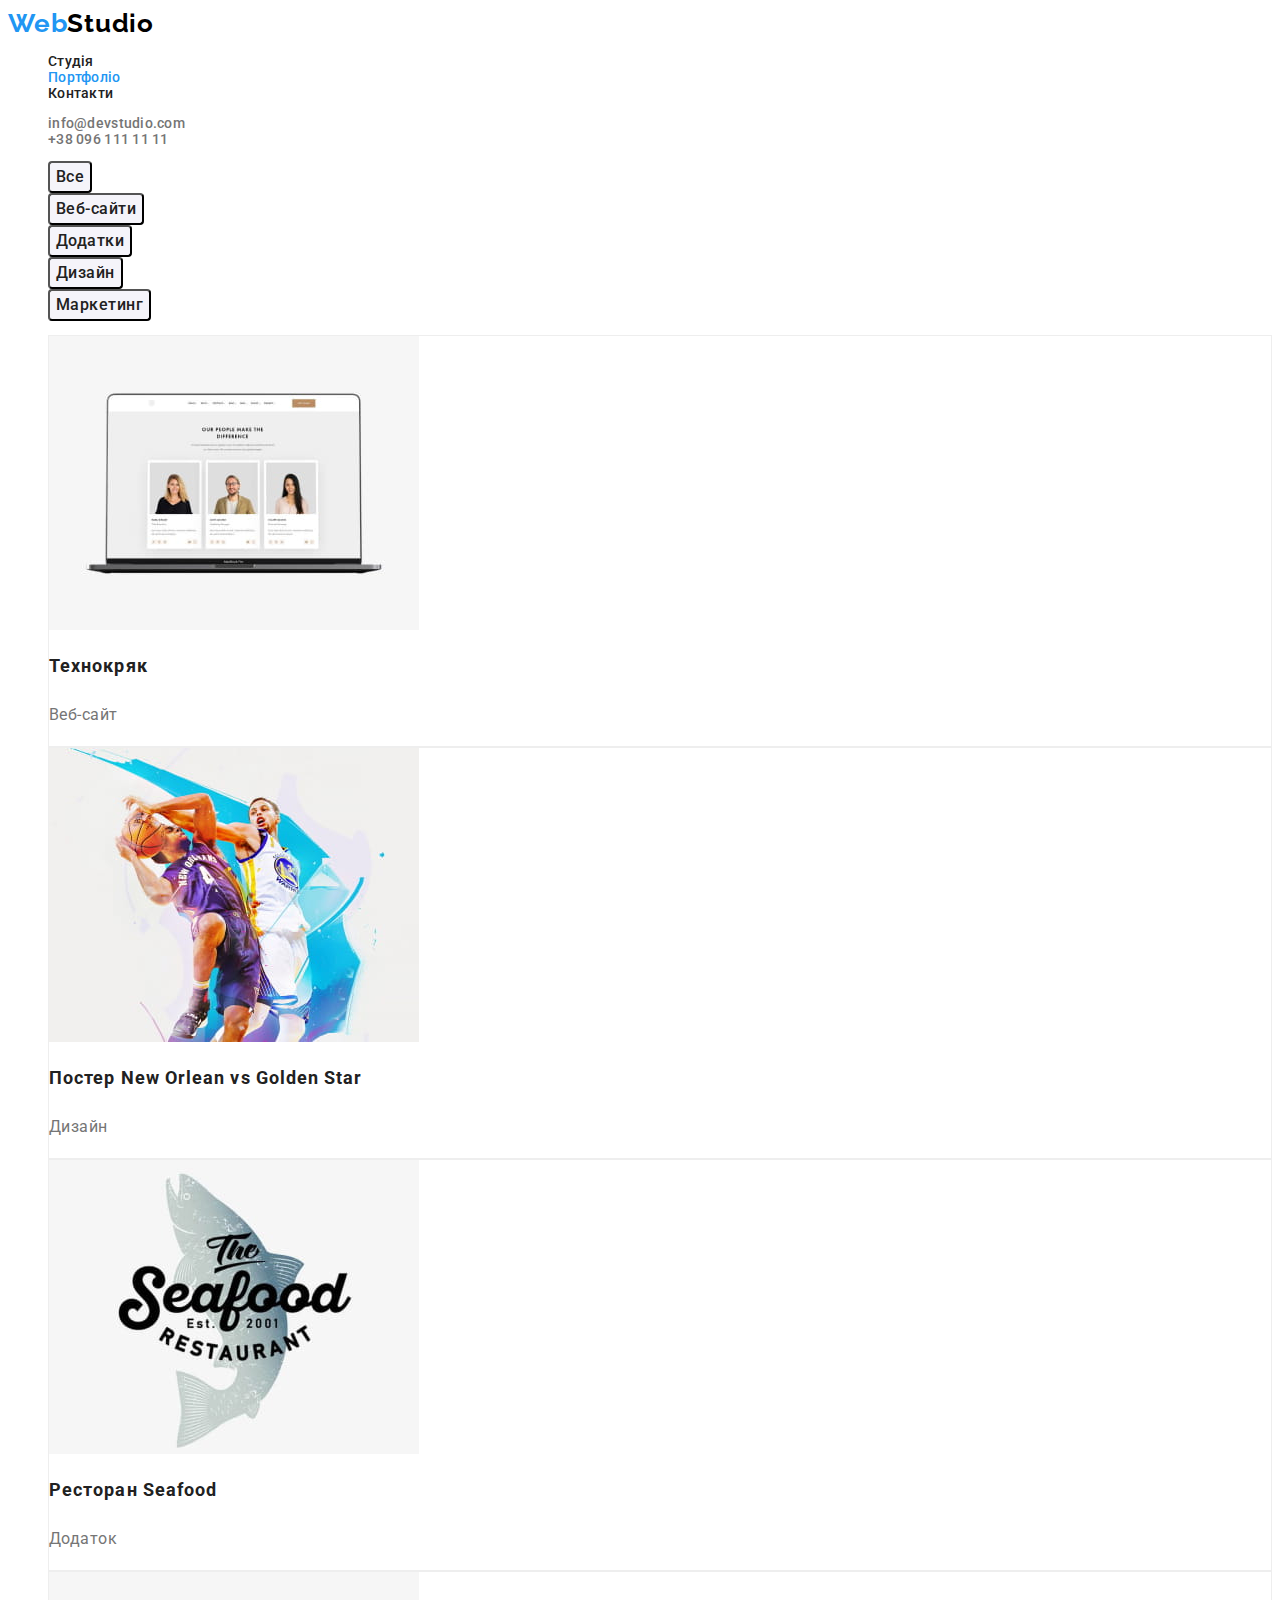
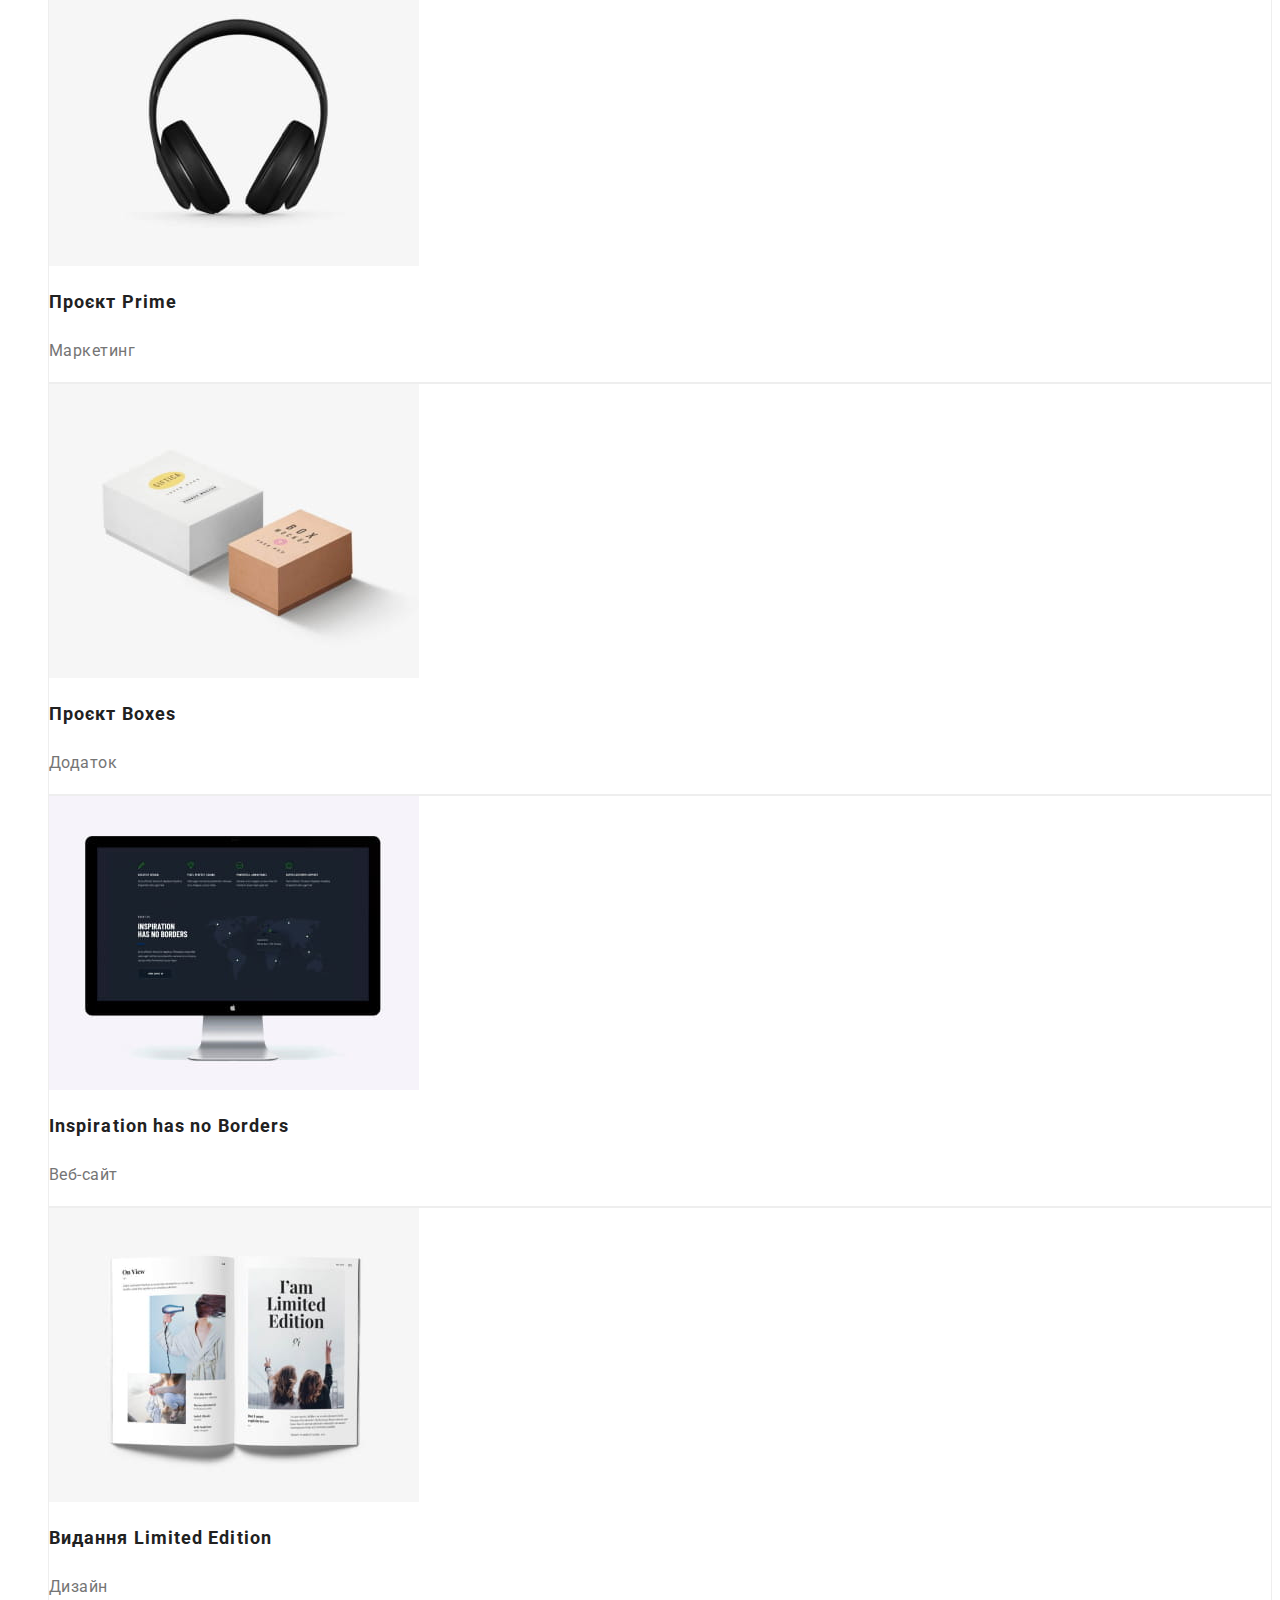
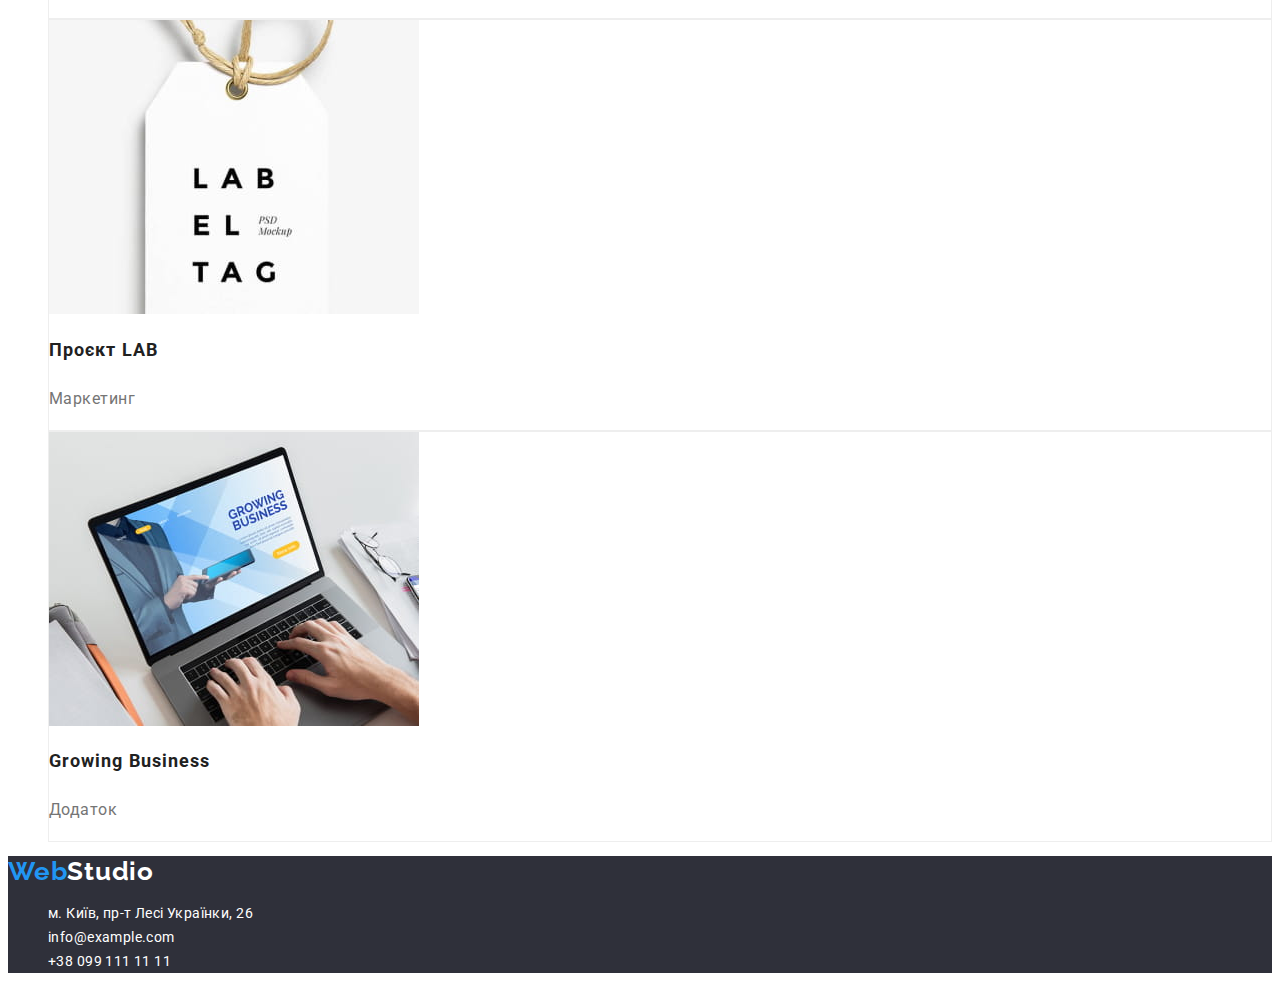
==== commit 5a38ea8a: "Внесено зміни мови" ====
--- a/portfolio.html
+++ b/portfolio.html
@@ -1,5 +1,5 @@
 <!DOCTYPE html>
-<html lang="ru">
+<html lang="uk">
   <head>
     <meta charset="UTF-8" />
     <meta name="viewport" content="width=device-width, initial-scale=1.0" />
@@ -20,19 +20,21 @@
       <nav class="nav">
         <a class="nav-header-link link" href="/"> <span class="accent">Web</span>Studio</a>
         <ul class="nav-list list">
-          <li class="nav-item"><a class="nav-link link" href="index.html">Студия</a></li>
           <li class="nav-item">
-            <a class="nav-link nav-link-current link" href="portfolio.html">Портфолио</a>
+            <a class="nav-link link" href="index.html">Студія</a>
           </li>
-          <li class="nav-item"><a class="nav-link link" href="">Контакты</a></li>
+          <li class="nav-item">
+            <a class="nav-link nav-link-current link" href="portfolio.html">Портфоліо</a>
+          </li>
+          <li class="nav-item"><a class="nav-link link" href="">Контакти</a></li>
         </ul>
       </nav>
       <ul class="header-contacts list">
         <li class="header-contacts-item">
-          <a class="header-mail link" href="mailto:info@devstudio.com">info@devstudio.com</a>
+          <a class="header-contacts link" href="mailto:info@devstudio.com">info@devstudio.com</a>
         </li>
         <li class="header-contacts-item">
-          <a class="header-phone link" href="tel:+380961111111">+38 096 111 11 11</a>
+          <a class="header-contacts link" href="tel:+380961111111">+38 096 111 11 11</a>
         </li>
       </ul>
     </header>
@@ -40,16 +42,16 @@
     <main>
       <section class="project">
         <!-- Filter list -->
-        <h1 class="filter-title" hidden>Фильтры</h1>
+        <h1 class="filter-title" hidden>Фільтри</h1>
         <ul class="filter-list list">
           <li class="filter-item"><button class="filter-btn" type="button">Все</button></li>
-          <li class="filter-item"><button class="filter-btn" type="button">Веб-сайты</button></li>
-          <li class="filter-item"><button class="filter-btn" type="button">Приложения</button></li>
+          <li class="filter-item"><button class="filter-btn" type="button">Веб-сайти</button></li>
+          <li class="filter-item"><button class="filter-btn" type="button">Додатки</button></li>
           <li class="filter-item"><button class="filter-btn" type="button">Дизайн</button></li>
           <li class="filter-item"><button class="filter-btn" type="button">Маркетинг</button></li>
         </ul>
         <!-- Project list -->
-        <h2 class="project-title" hidden>Проекты</h2>
+        <h2 class="project-title" hidden>Проєкти</h2>
         <ul class="project-list list">
           <li class="project-item">
             <img class="project-img" src="./images/portfolio/img1.jpg" alt="" width="370" />
@@ -64,17 +66,17 @@
           <li class="project-item">
             <img class="project-img" src="./images/portfolio/img3.jpg" alt="" width="370" />
             <h2 class="project-title">Ресторан Seafood</h2>
-            <p class="project-subtitle">Приложение</p>
+            <p class="project-subtitle">Додаток</p>
           </li>
           <li class="project-item">
             <img class="project-img" src="./images/portfolio/img4.jpg" alt="" width="370" />
-            <h2 class="project-title">Проект Prime</h2>
+            <h2 class="project-title">Проєкт Prime</h2>
             <p class="project-subtitle">Маркетинг</p>
           </li>
           <li class="project-item">
             <img class="project-img" src="./images/portfolio/img5.jpg" alt="" width="370" />
-            <h2 class="project-title">Проект Boxes</h2>
-            <p class="project-subtitle">Приложение</p>
+            <h2 class="project-title">Проєкт Boxes</h2>
+            <p class="project-subtitle">Додаток</p>
           </li>
           <li class="project-item">
             <img class="project-img" src="./images/portfolio/img6.jpg" alt="" width="370" />
@@ -83,18 +85,18 @@
           </li>
           <li class="project-item">
             <img class="project-img" src="./images/portfolio/img7.jpg" alt="" width="370" />
-            <h2 class="project-title">Издание Limited Edition</h2>
+            <h2 class="project-title">Видання Limited Edition</h2>
             <p class="project-subtitle">Дизайн</p>
           </li>
           <li class="project-item">
             <img class="project-img" src="./images/portfolio/img8.jpg" alt="" width="370" />
-            <h2 class="project-title">Проект LAB</h2>
+            <h2 class="project-title">Проєкт LAB</h2>
             <p class="project-subtitle">Маркетинг</p>
           </li>
           <li class="project-item">
             <img class="project-img" src="./images/portfolio/img9.jpg" alt="" width="370" />
             <h2 class="project-title">Growing Business</h2>
-            <p class="project-subtitle">Приложение</p>
+            <p class="project-subtitle">Додаток</p>
           </li>
         </ul>
       </section>
@@ -110,14 +112,14 @@
               href="https://goo.gl/maps/7AjtGLia5J56pAEz8"
               target="_blank"
               rel="noreferrer noopener"
-              >г. Киев, пр-т Леси Украинки, 26</a
+              >м. Київ, пр-т Лесі Українки, 26</a
             >
           </li>
           <li class="footer-item">
-            <a class="footer-mail link" href="mailto:info@example.com">info@example.com</a>
+            <a class="footer-address link" href="mailto:info@example.com">info@example.com</a>
           </li>
           <li class="footer-item">
-            <a class="footer-phone link" href="tel:+380991111111">+38 099 111 11 11</a>
+            <a class="footer-address link" href="tel:+380991111111">+38 099 111 11 11</a>
           </li>
         </ul>
       </address>
--- a/css/styles.css
+++ b/css/styles.css
@@ -32,6 +32,7 @@
 
 /* Header secthion */
 .nav-header-link {
+  font-family: var(--second-font);
   font-weight: 700;
   font-size: 26px;
   line-height: calc(31 / 26);
@@ -55,10 +56,10 @@
   color: var(--accent-txt-cl);
 }
 
-.nav-item:hover,
-.nav-item:focus,
-.header-contacts-item:hover,
-.header-contacts-item:focus {
+.nav-link-current:hover,
+.nav-link-current:focus,
+.header-contacts:hover,
+.header-contacts:focus {
   color: var(--accent-txt-cl);
 }
 
@@ -69,6 +70,43 @@
   letter-spacing: 0.02em;
   color: var(--txt-cl);
 }
+
+/* Footer */
+.footer {
+  background-color: var(--bg-cl);
+}
+
+.footer-link {
+  font-family: var(--second-font);
+  font-weight: 700;
+  font-size: 26px;
+  line-height: calc(31 / 26);
+  letter-spacing: 0.03em;
+  color: var(--second-cl);
+}
+
+.accent {
+  color: var(--accent-txt-cl);
+}
+
+.footer-address {
+  font-style: inherit;
+  font-size: 14px;
+  line-height: calc(24 / 14);
+  letter-spacing: 0.03em;
+  color: var(--second-cl);
+}
+
+.footer-item {
+  color: rgba(255, 255, 255, 0.6);
+}
+
+.footer-address:hover,
+.footer-address:focus {
+  color: var(--accent-txt-cl);
+}
+
+/* Styles for html */
 
 /* Hero section */
 .hero {
@@ -91,9 +129,6 @@
   font-weight: 700;
   font-size: 16px;
   line-height: calc(30 / 16);
-  display: flex;
-  align-items: center;
-  text-align: center;
   letter-spacing: 0.06em;
   color: #ffffff;
   background: #2196f3;
@@ -106,7 +141,7 @@
 }
 
 /* About section */
-.about.title {
+.about-title {
   font-weight: 700;
   font-size: 14px;
   line-height: calc(16 / 14);
@@ -115,8 +150,7 @@
   color: var(--main-txt-cl);
 }
 
-.about.subtitle {
-  font-weight: 400;
+.about-subtitle {
   font-size: 14px;
   line-height: calc(24 / 14);
   letter-spacing: 0.03em;
@@ -157,7 +191,6 @@
 }
 
 .team-subtitle {
-  font-weight: 400;
   font-size: 16px;
   line-height: calc(19 / 16);
   text-align: center;
@@ -172,6 +205,8 @@
   border-radius: 0px 0px 4px 4px;
 }
 
+/* Styles for portfolio */
+
 /* Filter list */
 .filter-btn {
   font-family: inherit;
@@ -205,7 +240,6 @@
 }
 
 .project-subtitle {
-  font-weight: 400;
   font-size: 16px;
   line-height: calc(30 / 16);
   letter-spacing: 0.03em;
@@ -216,40 +250,3 @@
   box-sizing: border-box;
   border: 1px solid var(--item-bg-cl);
 }
-
-/* Footer */
-.footer {
-  background-color: var(--bg-cl);
-}
-
-.footer-link {
-  font-weight: 700;
-  font-size: 26px;
-  line-height: calc(31 / 26);
-  letter-spacing: 0.03em;
-  color: var(--second-cl);
-}
-
-.accent {
-  color: var(--accent-txt-cl);
-}
-
-.footer-address {
-  font-style: inherit;
-  font-weight: 400;
-  font-size: 14px;
-  line-height: calc(24 / 14);
-  letter-spacing: 0.03em;
-  color: var(--second-cl);
-}
-
-.footer-item {
-  color: rgba(255, 255, 255, 0.6);
-}
-
-.footer-address:hover,
-.footer-address:focus,
-.footer-item:hover,
-.footer-item:focus {
-  color: var(--accent-txt-cl);
-}
